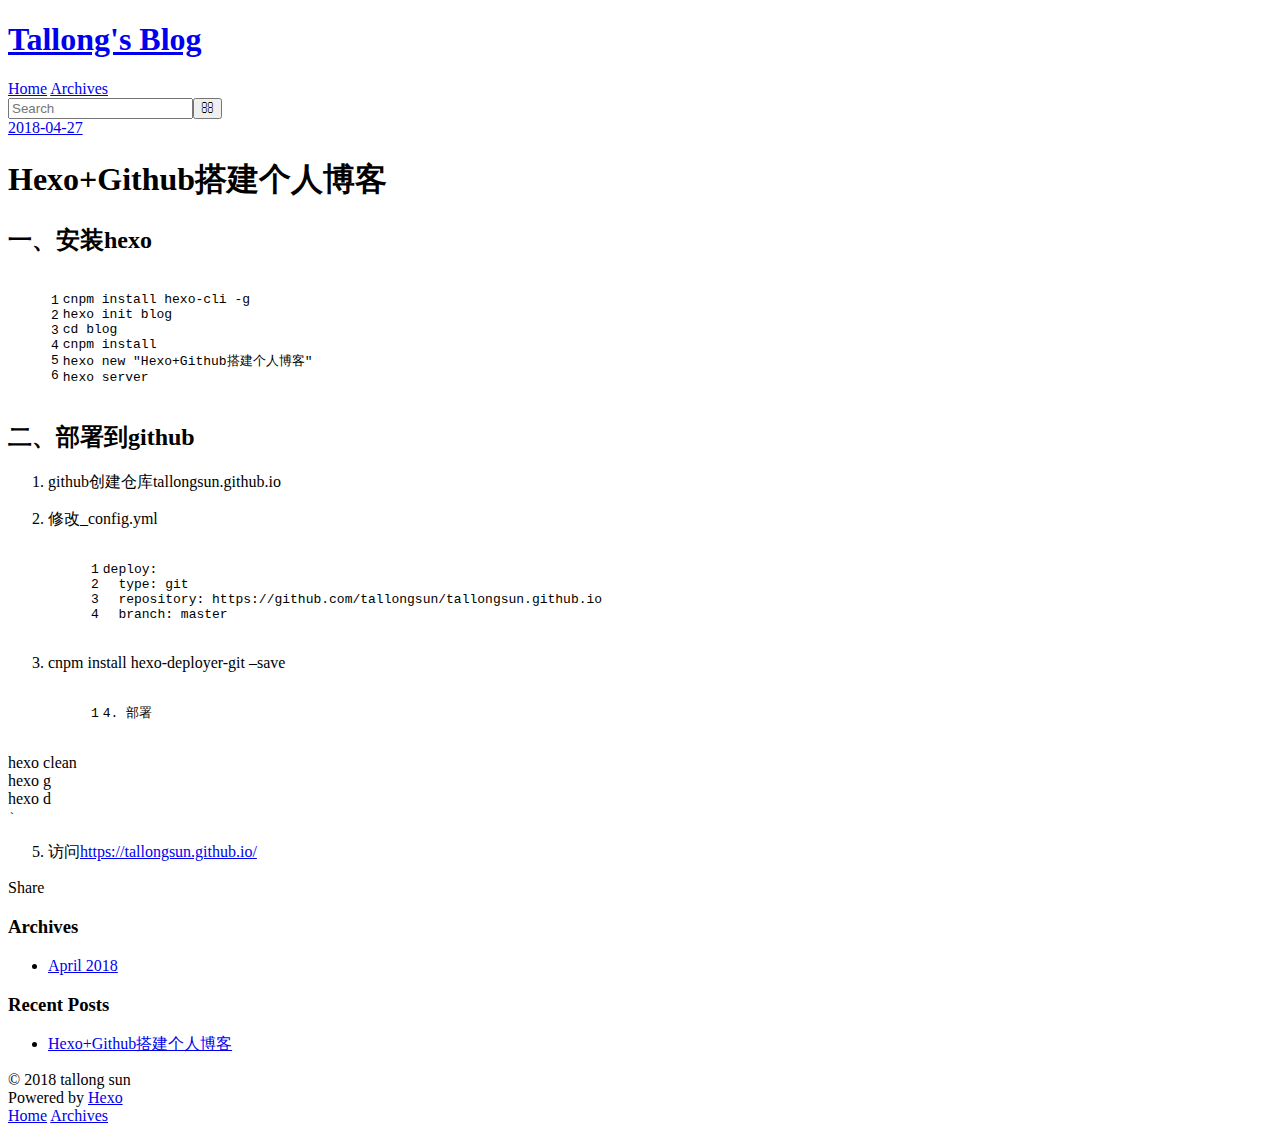
==== 2018/04/27/Hexo-Github搭建个人博客/index.html @ 5c95b951 "Site updated: 2018-04-27 11:20:13" ====
<!DOCTYPE html>
<html>
<head>
  <meta charset="utf-8">
  

  
  <title>Hexo+Github搭建个人博客 | Tallong&#39;s Blog</title>
  <meta name="viewport" content="width=device-width, initial-scale=1, maximum-scale=1">
  <meta name="description" content="一、安装hexo123456cnpm install hexo-cli -ghexo init blogcd blogcnpm installhexo new &amp;quot;Hexo+Github搭建个人博客&amp;quot;hexo server 二、部署到github github创建仓库tallongsun.github.io 修改_config.yml 1234deploy:  type: git">
<meta property="og:type" content="article">
<meta property="og:title" content="Hexo+Github搭建个人博客">
<meta property="og:url" content="http://tallong.cc/2018/04/27/Hexo-Github搭建个人博客/index.html">
<meta property="og:site_name" content="Tallong&#39;s Blog">
<meta property="og:description" content="一、安装hexo123456cnpm install hexo-cli -ghexo init blogcd blogcnpm installhexo new &amp;quot;Hexo+Github搭建个人博客&amp;quot;hexo server 二、部署到github github创建仓库tallongsun.github.io 修改_config.yml 1234deploy:  type: git">
<meta property="og:locale" content="zh-Hans">
<meta property="og:updated_time" content="2018-04-27T03:19:51.541Z">
<meta name="twitter:card" content="summary">
<meta name="twitter:title" content="Hexo+Github搭建个人博客">
<meta name="twitter:description" content="一、安装hexo123456cnpm install hexo-cli -ghexo init blogcd blogcnpm installhexo new &amp;quot;Hexo+Github搭建个人博客&amp;quot;hexo server 二、部署到github github创建仓库tallongsun.github.io 修改_config.yml 1234deploy:  type: git">
  
    <link rel="alternate" href="/atom.xml" title="Tallong&#39;s Blog" type="application/atom+xml">
  
  
    <link rel="icon" href="/favicon.png">
  
  
    <link href="//fonts.googleapis.com/css?family=Source+Code+Pro" rel="stylesheet" type="text/css">
  
  <link rel="stylesheet" href="/css/style.css">
</head>

<body>
  <div id="container">
    <div id="wrap">
      <header id="header">
  <div id="banner"></div>
  <div id="header-outer" class="outer">
    <div id="header-title" class="inner">
      <h1 id="logo-wrap">
        <a href="/" id="logo">Tallong&#39;s Blog</a>
      </h1>
      
    </div>
    <div id="header-inner" class="inner">
      <nav id="main-nav">
        <a id="main-nav-toggle" class="nav-icon"></a>
        
          <a class="main-nav-link" href="/">Home</a>
        
          <a class="main-nav-link" href="/archives">Archives</a>
        
      </nav>
      <nav id="sub-nav">
        
          <a id="nav-rss-link" class="nav-icon" href="/atom.xml" title="RSS Feed"></a>
        
        <a id="nav-search-btn" class="nav-icon" title="Search"></a>
      </nav>
      <div id="search-form-wrap">
        <form action="//google.com/search" method="get" accept-charset="UTF-8" class="search-form"><input type="search" name="q" class="search-form-input" placeholder="Search"><button type="submit" class="search-form-submit">&#xF002;</button><input type="hidden" name="sitesearch" value="http://tallong.cc"></form>
      </div>
    </div>
  </div>
</header>
      <div class="outer">
        <section id="main"><article id="post-Hexo-Github搭建个人博客" class="article article-type-post" itemscope itemprop="blogPost">
  <div class="article-meta">
    <a href="/2018/04/27/Hexo-Github搭建个人博客/" class="article-date">
  <time datetime="2018-04-27T02:21:04.000Z" itemprop="datePublished">2018-04-27</time>
</a>
    
  </div>
  <div class="article-inner">
    
    
      <header class="article-header">
        
  
    <h1 class="article-title" itemprop="name">
      Hexo+Github搭建个人博客
    </h1>
  

      </header>
    
    <div class="article-entry" itemprop="articleBody">
      
        <h2 id="一、安装hexo"><a href="#一、安装hexo" class="headerlink" title="一、安装hexo"></a>一、安装hexo</h2><figure class="highlight plain"><table><tr><td class="gutter"><pre><span class="line">1</span><br><span class="line">2</span><br><span class="line">3</span><br><span class="line">4</span><br><span class="line">5</span><br><span class="line">6</span><br></pre></td><td class="code"><pre><span class="line">cnpm install hexo-cli -g</span><br><span class="line">hexo init blog</span><br><span class="line">cd blog</span><br><span class="line">cnpm install</span><br><span class="line">hexo new &quot;Hexo+Github搭建个人博客&quot;</span><br><span class="line">hexo server</span><br></pre></td></tr></table></figure>
<h2 id="二、部署到github"><a href="#二、部署到github" class="headerlink" title="二、部署到github"></a>二、部署到github</h2><ol>
<li>github创建仓库tallongsun.github.io</li>
<li><p>修改_config.yml</p>
<figure class="highlight plain"><table><tr><td class="gutter"><pre><span class="line">1</span><br><span class="line">2</span><br><span class="line">3</span><br><span class="line">4</span><br></pre></td><td class="code"><pre><span class="line">deploy:</span><br><span class="line">  type: git</span><br><span class="line">  repository: https://github.com/tallongsun/tallongsun.github.io</span><br><span class="line">  branch: master</span><br></pre></td></tr></table></figure>
</li>
<li><p>cnpm install hexo-deployer-git –save</p>
<figure class="highlight plain"><table><tr><td class="gutter"><pre><span class="line">1</span><br></pre></td><td class="code"><pre><span class="line">4. 部署</span><br></pre></td></tr></table></figure>
</li>
</ol>
<p>hexo clean<br>hexo g<br>hexo d<br><code>`</code></p>
<ol start="5">
<li>访问<a href="https://tallongsun.github.io/" target="_blank" rel="noopener">https://tallongsun.github.io/</a></li>
</ol>

      
    </div>
    <footer class="article-footer">
      <a data-url="http://tallong.cc/2018/04/27/Hexo-Github搭建个人博客/" data-id="cjghe2vr70000oazqyzh611u7" class="article-share-link">Share</a>
      
      
    </footer>
  </div>
  
    
  
</article>

</section>
        
          <aside id="sidebar">
  
    

  
    

  
    
  
    
  <div class="widget-wrap">
    <h3 class="widget-title">Archives</h3>
    <div class="widget">
      <ul class="archive-list"><li class="archive-list-item"><a class="archive-list-link" href="/archives/2018/04/">April 2018</a></li></ul>
    </div>
  </div>


  
    
  <div class="widget-wrap">
    <h3 class="widget-title">Recent Posts</h3>
    <div class="widget">
      <ul>
        
          <li>
            <a href="/2018/04/27/Hexo-Github搭建个人博客/">Hexo+Github搭建个人博客</a>
          </li>
        
      </ul>
    </div>
  </div>

  
</aside>
        
      </div>
      <footer id="footer">
  
  <div class="outer">
    <div id="footer-info" class="inner">
      &copy; 2018 tallong sun<br>
      Powered by <a href="http://hexo.io/" target="_blank">Hexo</a>
    </div>
  </div>
</footer>
    </div>
    <nav id="mobile-nav">
  
    <a href="/" class="mobile-nav-link">Home</a>
  
    <a href="/archives" class="mobile-nav-link">Archives</a>
  
</nav>
    

<script src="//ajax.googleapis.com/ajax/libs/jquery/2.0.3/jquery.min.js"></script>


  <link rel="stylesheet" href="/fancybox/jquery.fancybox.css">
  <script src="/fancybox/jquery.fancybox.pack.js"></script>


<script src="/js/script.js"></script>



  </div>
</body>
</html>
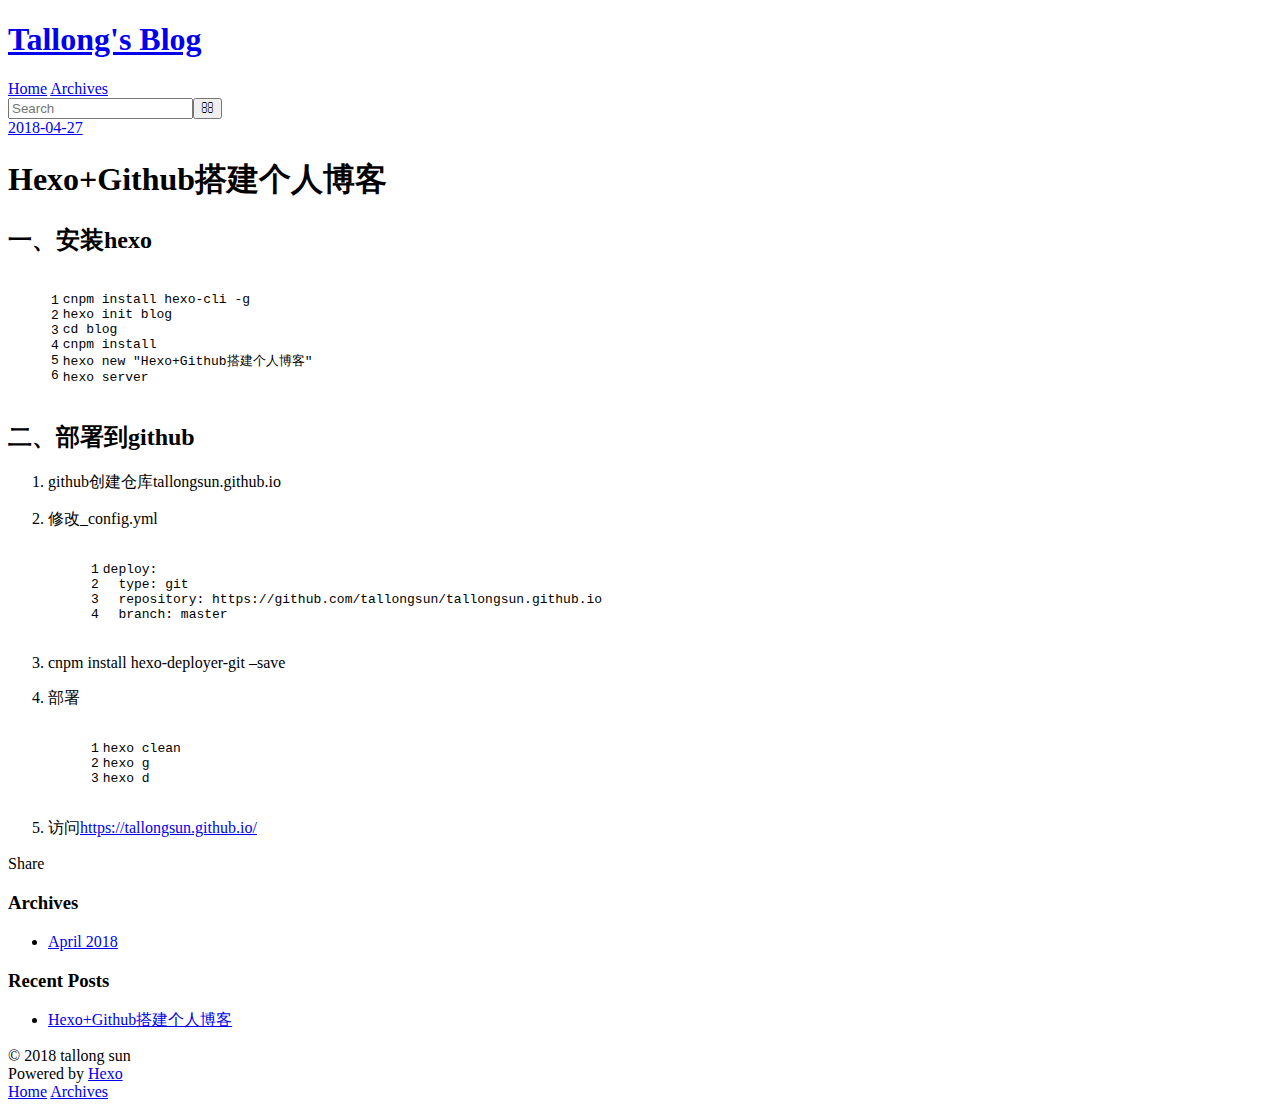
==== commit a7ab4938: "Site updated: 2018-04-27 11:22:22" ====
--- a/2018/04/27/Hexo-Github搭建个人博客/index.html
+++ b/2018/04/27/Hexo-Github搭建个人博客/index.html
@@ -14,7 +14,7 @@
 <meta property="og:site_name" content="Tallong&#39;s Blog">
 <meta property="og:description" content="一、安装hexo123456cnpm install hexo-cli -ghexo init blogcd blogcnpm installhexo new &amp;quot;Hexo+Github搭建个人博客&amp;quot;hexo server 二、部署到github github创建仓库tallongsun.github.io 修改_config.yml 1234deploy:  type: git">
 <meta property="og:locale" content="zh-Hans">
-<meta property="og:updated_time" content="2018-04-27T03:19:51.541Z">
+<meta property="og:updated_time" content="2018-04-27T03:22:08.685Z">
 <meta name="twitter:card" content="summary">
 <meta name="twitter:title" content="Hexo+Github搭建个人博客">
 <meta name="twitter:description" content="一、安装hexo123456cnpm install hexo-cli -ghexo init blogcd blogcnpm installhexo new &amp;quot;Hexo+Github搭建个人博客&amp;quot;hexo server 二、部署到github github创建仓库tallongsun.github.io 修改_config.yml 1234deploy:  type: git">
@@ -93,18 +93,18 @@
 <figure class="highlight plain"><table><tr><td class="gutter"><pre><span class="line">1</span><br><span class="line">2</span><br><span class="line">3</span><br><span class="line">4</span><br></pre></td><td class="code"><pre><span class="line">deploy:</span><br><span class="line">  type: git</span><br><span class="line">  repository: https://github.com/tallongsun/tallongsun.github.io</span><br><span class="line">  branch: master</span><br></pre></td></tr></table></figure>
 </li>
 <li><p>cnpm install hexo-deployer-git –save</p>
-<figure class="highlight plain"><table><tr><td class="gutter"><pre><span class="line">1</span><br></pre></td><td class="code"><pre><span class="line">4. 部署</span><br></pre></td></tr></table></figure>
 </li>
-</ol>
-<p>hexo clean<br>hexo g<br>hexo d<br><code>`</code></p>
-<ol start="5">
-<li>访问<a href="https://tallongsun.github.io/" target="_blank" rel="noopener">https://tallongsun.github.io/</a></li>
+<li><p>部署</p>
+<figure class="highlight plain"><table><tr><td class="gutter"><pre><span class="line">1</span><br><span class="line">2</span><br><span class="line">3</span><br></pre></td><td class="code"><pre><span class="line">hexo clean</span><br><span class="line">hexo g</span><br><span class="line">hexo d</span><br></pre></td></tr></table></figure>
+</li>
+<li><p>访问<a href="https://tallongsun.github.io/" target="_blank" rel="noopener">https://tallongsun.github.io/</a></p>
+</li>
 </ol>
 
       
     </div>
     <footer class="article-footer">
-      <a data-url="http://tallong.cc/2018/04/27/Hexo-Github搭建个人博客/" data-id="cjghe2vr70000oazqyzh611u7" class="article-share-link">Share</a>
+      <a data-url="http://tallong.cc/2018/04/27/Hexo-Github搭建个人博客/" data-id="cjghe5o8m0000p4zqw1l6sv6k" class="article-share-link">Share</a>
       
       
     </footer>
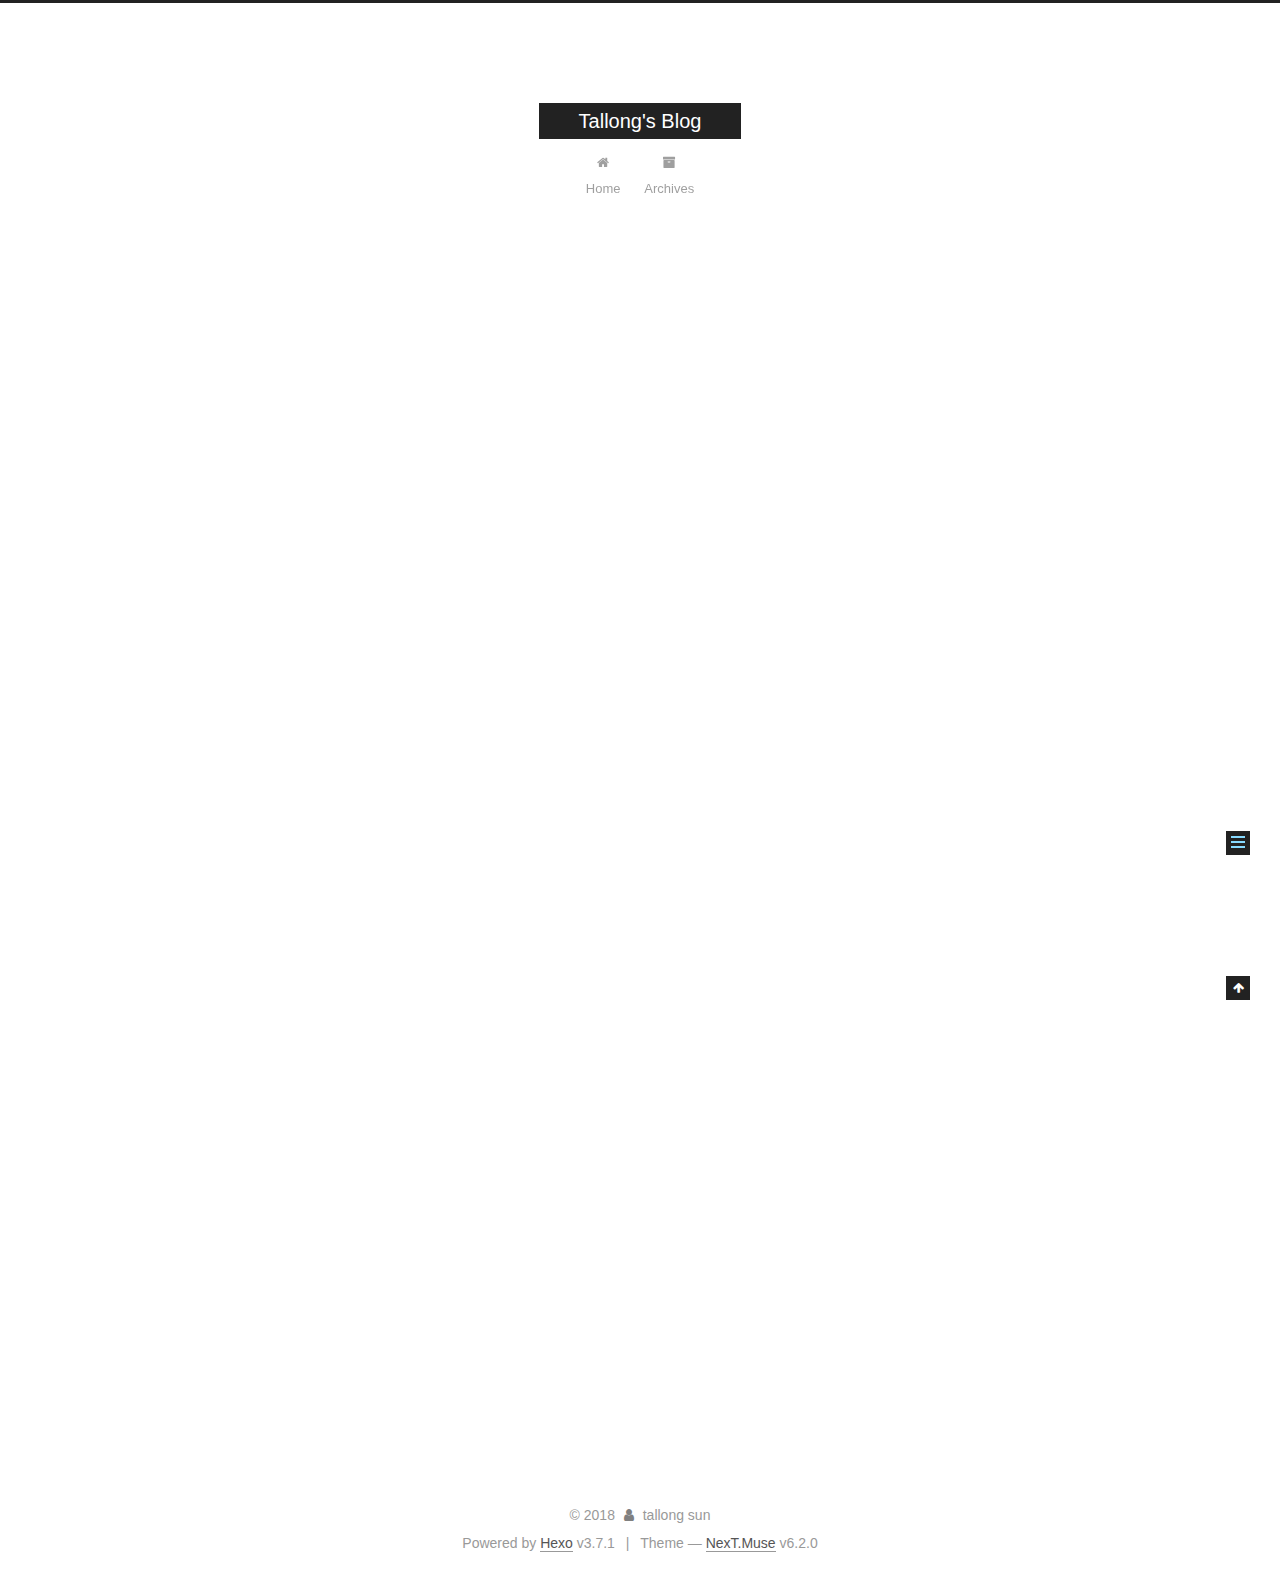
==== commit 6ba3b496: "Site updated: 2018-04-27 15:04:10" ====
--- a/2018/04/27/Hexo-Github搭建个人博客/index.html
+++ b/2018/04/27/Hexo-Github搭建个人博客/index.html
@@ -1,12 +1,107 @@
 <!DOCTYPE html>
-<html>
+
+
+
+
+
+
+  
+
+
+<html class="theme-next muse use-motion" lang="zh-Hans">
 <head>
-  <meta charset="utf-8">
-  
-
-  
-  <title>Hexo+Github搭建个人博客 | Tallong&#39;s Blog</title>
-  <meta name="viewport" content="width=device-width, initial-scale=1, maximum-scale=1">
+  <meta charset="UTF-8"/>
+<meta http-equiv="X-UA-Compatible" content="IE=edge" />
+<meta name="viewport" content="width=device-width, initial-scale=1, maximum-scale=2"/>
+<meta name="theme-color" content="#222">
+
+
+
+
+
+
+
+
+
+
+
+
+<meta http-equiv="Cache-Control" content="no-transform" />
+<meta http-equiv="Cache-Control" content="no-siteapp" />
+
+
+
+
+
+
+
+
+
+
+
+
+
+
+
+
+
+
+
+
+
+
+<link href="/lib/font-awesome/css/font-awesome.min.css?v=4.6.2" rel="stylesheet" type="text/css" />
+
+<link href="/css/main.css?v=6.2.0" rel="stylesheet" type="text/css" />
+
+
+  <link rel="apple-touch-icon" sizes="180x180" href="/images/apple-touch-icon-next.png?v=6.2.0">
+
+
+  <link rel="icon" type="image/png" sizes="32x32" href="/images/favicon-32x32-next.png?v=6.2.0">
+
+
+  <link rel="icon" type="image/png" sizes="16x16" href="/images/favicon-16x16-next.png?v=6.2.0">
+
+
+  <link rel="mask-icon" href="/images/logo.svg?v=6.2.0" color="#222">
+
+
+
+
+
+
+
+
+
+<script type="text/javascript" id="hexo.configurations">
+  var NexT = window.NexT || {};
+  var CONFIG = {
+    root: '/',
+    scheme: 'Muse',
+    version: '6.2.0',
+    sidebar: {"position":"left","display":"post","offset":12,"b2t":false,"scrollpercent":false,"onmobile":false},
+    fancybox: false,
+    fastclick: false,
+    lazyload: false,
+    tabs: true,
+    motion: {"enable":true,"async":false,"transition":{"post_block":"fadeIn","post_header":"slideDownIn","post_body":"slideDownIn","coll_header":"slideLeftIn","sidebar":"slideUpIn"}},
+    algolia: {
+      applicationID: '',
+      apiKey: '',
+      indexName: '',
+      hits: {"per_page":10},
+      labels: {"input_placeholder":"Search for Posts","hits_empty":"We didn't find any results for the search: ${query}","hits_stats":"${hits} results found in ${time} ms"}
+    }
+  };
+</script>
+
+
+  
+
+
+
+
   <meta name="description" content="一、安装hexo123456cnpm install hexo-cli -ghexo init blogcd blogcnpm installhexo new &amp;quot;Hexo+Github搭建个人博客&amp;quot;hexo server 二、部署到github github创建仓库tallongsun.github.io 修改_config.yml 1234deploy:  type: git">
 <meta property="og:type" content="article">
 <meta property="og:title" content="Hexo+Github搭建个人博客">
@@ -14,77 +109,253 @@
 <meta property="og:site_name" content="Tallong&#39;s Blog">
 <meta property="og:description" content="一、安装hexo123456cnpm install hexo-cli -ghexo init blogcd blogcnpm installhexo new &amp;quot;Hexo+Github搭建个人博客&amp;quot;hexo server 二、部署到github github创建仓库tallongsun.github.io 修改_config.yml 1234deploy:  type: git">
 <meta property="og:locale" content="zh-Hans">
-<meta property="og:updated_time" content="2018-04-27T03:22:08.685Z">
+<meta property="og:updated_time" content="2018-04-27T07:00:58.134Z">
 <meta name="twitter:card" content="summary">
 <meta name="twitter:title" content="Hexo+Github搭建个人博客">
 <meta name="twitter:description" content="一、安装hexo123456cnpm install hexo-cli -ghexo init blogcd blogcnpm installhexo new &amp;quot;Hexo+Github搭建个人博客&amp;quot;hexo server 二、部署到github github创建仓库tallongsun.github.io 修改_config.yml 1234deploy:  type: git">
-  
-    <link rel="alternate" href="/atom.xml" title="Tallong&#39;s Blog" type="application/atom+xml">
-  
-  
-    <link rel="icon" href="/favicon.png">
-  
-  
-    <link href="//fonts.googleapis.com/css?family=Source+Code+Pro" rel="stylesheet" type="text/css">
-  
-  <link rel="stylesheet" href="/css/style.css">
+
+
+
+
+
+
+  <link rel="canonical" href="http://tallong.cc/2018/04/27/Hexo-Github搭建个人博客/"/>
+
+
+
+<script type="text/javascript" id="page.configurations">
+  CONFIG.page = {
+    sidebar: "",
+  };
+</script>
+
+  <title>Hexo+Github搭建个人博客 | Tallong's Blog</title>
+  
+
+
+
+
+
+
+
+
+
+  <noscript>
+  <style type="text/css">
+    .use-motion .motion-element,
+    .use-motion .brand,
+    .use-motion .menu-item,
+    .sidebar-inner,
+    .use-motion .post-block,
+    .use-motion .pagination,
+    .use-motion .comments,
+    .use-motion .post-header,
+    .use-motion .post-body,
+    .use-motion .collection-title { opacity: initial; }
+
+    .use-motion .logo,
+    .use-motion .site-title,
+    .use-motion .site-subtitle {
+      opacity: initial;
+      top: initial;
+    }
+
+    .use-motion {
+      .logo-line-before i { left: initial; }
+      .logo-line-after i { right: initial; }
+    }
+  </style>
+</noscript>
+
 </head>
 
-<body>
-  <div id="container">
-    <div id="wrap">
-      <header id="header">
-  <div id="banner"></div>
-  <div id="header-outer" class="outer">
-    <div id="header-title" class="inner">
-      <h1 id="logo-wrap">
-        <a href="/" id="logo">Tallong&#39;s Blog</a>
-      </h1>
-      
+<body itemscope itemtype="http://schema.org/WebPage" lang="zh-Hans">
+
+  
+  
+    
+  
+
+  <div class="container sidebar-position-left page-post-detail">
+    <div class="headband"></div>
+
+    <header id="header" class="header" itemscope itemtype="http://schema.org/WPHeader">
+      <div class="header-inner"><div class="site-brand-wrapper">
+  <div class="site-meta ">
+    
+
+    <div class="custom-logo-site-title">
+      <a href="/" class="brand" rel="start">
+        <span class="logo-line-before"><i></i></span>
+        <span class="site-title">Tallong's Blog</span>
+        <span class="logo-line-after"><i></i></span>
+      </a>
     </div>
-    <div id="header-inner" class="inner">
-      <nav id="main-nav">
-        <a id="main-nav-toggle" class="nav-icon"></a>
-        
-          <a class="main-nav-link" href="/">Home</a>
-        
-          <a class="main-nav-link" href="/archives">Archives</a>
-        
-      </nav>
-      <nav id="sub-nav">
-        
-          <a id="nav-rss-link" class="nav-icon" href="/atom.xml" title="RSS Feed"></a>
-        
-        <a id="nav-search-btn" class="nav-icon" title="Search"></a>
-      </nav>
-      <div id="search-form-wrap">
-        <form action="//google.com/search" method="get" accept-charset="UTF-8" class="search-form"><input type="search" name="q" class="search-form-input" placeholder="Search"><button type="submit" class="search-form-submit">&#xF002;</button><input type="hidden" name="sitesearch" value="http://tallong.cc"></form>
-      </div>
-    </div>
+      
+        <p class="site-subtitle"></p>
+      
   </div>
-</header>
-      <div class="outer">
-        <section id="main"><article id="post-Hexo-Github搭建个人博客" class="article article-type-post" itemscope itemprop="blogPost">
-  <div class="article-meta">
-    <a href="/2018/04/27/Hexo-Github搭建个人博客/" class="article-date">
-  <time datetime="2018-04-27T02:21:04.000Z" itemprop="datePublished">2018-04-27</time>
-</a>
-    
+
+  <div class="site-nav-toggle">
+    <button aria-label="Toggle navigation bar">
+      <span class="btn-bar"></span>
+      <span class="btn-bar"></span>
+      <span class="btn-bar"></span>
+    </button>
   </div>
-  <div class="article-inner">
-    
-    
-      <header class="article-header">
-        
-  
-    <h1 class="article-title" itemprop="name">
-      Hexo+Github搭建个人博客
-    </h1>
-  
-
+</div>
+
+
+
+
+<nav class="site-nav">
+  
+    <ul id="menu" class="menu">
+      
+        
+        
+        
+          
+          <li class="menu-item menu-item-home">
+    <a href="/" rel="section">
+      <i class="menu-item-icon fa fa-fw fa-home"></i> <br />Home</a>
+  </li>
+        
+        
+        
+          
+          <li class="menu-item menu-item-archives">
+    <a href="/archives/" rel="section">
+      <i class="menu-item-icon fa fa-fw fa-archive"></i> <br />Archives</a>
+  </li>
+
+      
+      
+    </ul>
+  
+
+  
+    
+
+  
+
+  
+</nav>
+
+
+
+  
+
+
+
+</div>
+    </header>
+
+    
+
+
+    <main id="main" class="main">
+      <div class="main-inner">
+        <div class="content-wrap">
+          
+          <div id="content" class="content">
+            
+
+  <div id="posts" class="posts-expand">
+    
+
+  
+
+  
+  
+  
+
+  
+
+  <article class="post post-type-normal" itemscope itemtype="http://schema.org/Article">
+  
+  
+  
+  <div class="post-block">
+    <link itemprop="mainEntityOfPage" href="http://tallong.cc/2018/04/27/Hexo-Github搭建个人博客/">
+
+    <span hidden itemprop="author" itemscope itemtype="http://schema.org/Person">
+      <meta itemprop="name" content="tallong sun">
+      <meta itemprop="description" content="">
+      <meta itemprop="image" content="/images/avatar.gif">
+    </span>
+
+    <span hidden itemprop="publisher" itemscope itemtype="http://schema.org/Organization">
+      <meta itemprop="name" content="Tallong's Blog">
+    </span>
+
+    
+      <header class="post-header">
+
+        
+        
+          <h1 class="post-title" itemprop="name headline">Hexo+Github搭建个人博客
+              
+            
+          </h1>
+        
+
+        <div class="post-meta">
+          <span class="post-time">
+
+            
+            
+            
+
+            
+              <span class="post-meta-item-icon">
+                <i class="fa fa-calendar-o"></i>
+              </span>
+              
+                <span class="post-meta-item-text">Posted on</span>
+              
+
+              
+                
+              
+
+              <time title="Created: 2018-04-27 10:21:04 / Modified: 15:00:58" itemprop="dateCreated datePublished" datetime="2018-04-27T10:21:04+08:00">2018-04-27</time>
+            
+
+            
+              
+
+              
+            
+          </span>
+
+          
+
+          
+            
+          
+
+          
+          
+
+          
+
+          
+
+          
+
+        </div>
       </header>
     
-    <div class="article-entry" itemprop="articleBody">
+
+    
+    
+    
+    <div class="post-body" itemprop="articleBody">
+
+      
+      
+
       
         <h2 id="一、安装hexo"><a href="#一、安装hexo" class="headerlink" title="一、安装hexo"></a>一、安装hexo</h2><figure class="highlight plain"><table><tr><td class="gutter"><pre><span class="line">1</span><br><span class="line">2</span><br><span class="line">3</span><br><span class="line">4</span><br><span class="line">5</span><br><span class="line">6</span><br></pre></td><td class="code"><pre><span class="line">cnpm install hexo-cli -g</span><br><span class="line">hexo init blog</span><br><span class="line">cd blog</span><br><span class="line">cnpm install</span><br><span class="line">hexo new &quot;Hexo+Github搭建个人博客&quot;</span><br><span class="line">hexo server</span><br></pre></td></tr></table></figure>
 <h2 id="二、部署到github"><a href="#二、部署到github" class="headerlink" title="二、部署到github"></a>二、部署到github</h2><ol>
@@ -100,90 +371,342 @@
 <li><p>访问<a href="https://tallongsun.github.io/" target="_blank" rel="noopener">https://tallongsun.github.io/</a></p>
 </li>
 </ol>
+<h2 id="三、使用next主题"><a href="#三、使用next主题" class="headerlink" title="三、使用next主题"></a>三、使用next主题</h2><ol>
+<li>git clone <a href="https://github.com/theme-next/hexo-theme-next" target="_blank" rel="noopener">https://github.com/theme-next/hexo-theme-next</a> themes/next</li>
+<li>修改_config.yml<figure class="highlight plain"><table><tr><td class="gutter"><pre><span class="line">1</span><br></pre></td><td class="code"><pre><span class="line">theme: next</span><br></pre></td></tr></table></figure>
+</li>
+</ol>
 
       
     </div>
-    <footer class="article-footer">
-      <a data-url="http://tallong.cc/2018/04/27/Hexo-Github搭建个人博客/" data-id="cjghe5o8m0000p4zqw1l6sv6k" class="article-share-link">Share</a>
+
+    
+
+    
+    
+    
+
+    
+
+    
+
+    
+
+    <footer class="post-footer">
+      
+
+      
+      
+      
+
+      
+
       
       
     </footer>
   </div>
   
-    
-  
-</article>
-
-</section>
-        
-          <aside id="sidebar">
-  
-    
-
-  
-    
-
-  
-    
-  
-    
-  <div class="widget-wrap">
-    <h3 class="widget-title">Archives</h3>
-    <div class="widget">
-      <ul class="archive-list"><li class="archive-list-item"><a class="archive-list-link" href="/archives/2018/04/">April 2018</a></li></ul>
+  
+  
+  </article>
+
+
+
+    <div class="post-spread">
+      
     </div>
   </div>
 
 
-  
-    
-  <div class="widget-wrap">
-    <h3 class="widget-title">Recent Posts</h3>
-    <div class="widget">
-      <ul>
-        
-          <li>
-            <a href="/2018/04/27/Hexo-Github搭建个人博客/">Hexo+Github搭建个人博客</a>
-          </li>
-        
-      </ul>
+          </div>
+          
+
+  
+
+
+
+        </div>
+        
+          
+  
+  <div class="sidebar-toggle">
+    <div class="sidebar-toggle-line-wrap">
+      <span class="sidebar-toggle-line sidebar-toggle-line-first"></span>
+      <span class="sidebar-toggle-line sidebar-toggle-line-middle"></span>
+      <span class="sidebar-toggle-line sidebar-toggle-line-last"></span>
     </div>
   </div>
 
-  
-</aside>
+  <aside id="sidebar" class="sidebar">
+    
+    <div class="sidebar-inner">
+
+      
+
+      
+        <ul class="sidebar-nav motion-element">
+          <li class="sidebar-nav-toc sidebar-nav-active" data-target="post-toc-wrap">
+            Table of Contents
+          </li>
+          <li class="sidebar-nav-overview" data-target="site-overview-wrap">
+            Overview
+          </li>
+        </ul>
+      
+
+      <section class="site-overview-wrap sidebar-panel">
+        <div class="site-overview">
+          <div class="site-author motion-element" itemprop="author" itemscope itemtype="http://schema.org/Person">
+            
+              <p class="site-author-name" itemprop="name">tallong sun</p>
+              <p class="site-description motion-element" itemprop="description"></p>
+          </div>
+
+          
+            <nav class="site-state motion-element">
+              
+                <div class="site-state-item site-state-posts">
+                
+                  <a href="/archives/">
+                
+                    <span class="site-state-item-count">1</span>
+                    <span class="site-state-item-name">posts</span>
+                  </a>
+                </div>
+              
+
+              
+
+              
+            </nav>
+          
+
+          
+
+          
+
+          
+          
+
+          
+          
+
+          
+            
+          
+          
+
+        </div>
+      </section>
+
+      
+      <!--noindex-->
+        <section class="post-toc-wrap motion-element sidebar-panel sidebar-panel-active">
+          <div class="post-toc">
+
+            
+              
+            
+
+            
+              <div class="post-toc-content"><ol class="nav"><li class="nav-item nav-level-2"><a class="nav-link" href="#一、安装hexo"><span class="nav-number">1.</span> <span class="nav-text">一、安装hexo</span></a></li><li class="nav-item nav-level-2"><a class="nav-link" href="#二、部署到github"><span class="nav-number">2.</span> <span class="nav-text">二、部署到github</span></a></li><li class="nav-item nav-level-2"><a class="nav-link" href="#三、使用next主题"><span class="nav-number">3.</span> <span class="nav-text">三、使用next主题</span></a></li></ol></div>
+            
+
+          </div>
+        </section>
+      <!--/noindex-->
+      
+
+      
+
+    </div>
+  </aside>
+
+
         
       </div>
-      <footer id="footer">
-  
-  <div class="outer">
-    <div id="footer-info" class="inner">
-      &copy; 2018 tallong sun<br>
-      Powered by <a href="http://hexo.io/" target="_blank">Hexo</a>
-    </div>
+    </main>
+
+    <footer id="footer" class="footer">
+      <div class="footer-inner">
+        <div class="copyright">&copy; <span itemprop="copyrightYear">2018</span>
+  <span class="with-love" id="animate">
+    <i class="fa fa-user"></i>
+  </span>
+  <span class="author" itemprop="copyrightHolder">tallong sun</span>
+
+  
+
+  
+</div>
+
+
+
+
+  <div class="powered-by">Powered by <a class="theme-link" target="_blank" href="https://hexo.io">Hexo</a> v3.7.1</div>
+
+
+
+  <span class="post-meta-divider">|</span>
+
+
+
+  <div class="theme-info">Theme &mdash; <a class="theme-link" target="_blank" href="https://github.com/theme-next/hexo-theme-next">NexT.Muse</a> v6.2.0</div>
+
+
+
+
+        
+
+
+
+
+
+
+
+
+        
+      </div>
+    </footer>
+
+    
+      <div class="back-to-top">
+        <i class="fa fa-arrow-up"></i>
+        
+      </div>
+    
+
+    
+
   </div>
-</footer>
-    </div>
-    <nav id="mobile-nav">
-  
-    <a href="/" class="mobile-nav-link">Home</a>
-  
-    <a href="/archives" class="mobile-nav-link">Archives</a>
-  
-</nav>
-    
-
-<script src="//ajax.googleapis.com/ajax/libs/jquery/2.0.3/jquery.min.js"></script>
-
-
-  <link rel="stylesheet" href="/fancybox/jquery.fancybox.css">
-  <script src="/fancybox/jquery.fancybox.pack.js"></script>
-
-
-<script src="/js/script.js"></script>
-
-
-
-  </div>
+
+  
+
+<script type="text/javascript">
+  if (Object.prototype.toString.call(window.Promise) !== '[object Function]') {
+    window.Promise = null;
+  }
+</script>
+
+
+
+
+
+
+
+
+
+
+
+
+
+
+
+
+
+
+
+
+
+
+
+
+
+
+  
+  
+    <script type="text/javascript" src="/lib/jquery/index.js?v=2.1.3"></script>
+  
+
+  
+  
+    <script type="text/javascript" src="/lib/velocity/velocity.min.js?v=1.2.1"></script>
+  
+
+  
+  
+    <script type="text/javascript" src="/lib/velocity/velocity.ui.min.js?v=1.2.1"></script>
+  
+
+
+  
+
+
+  <script type="text/javascript" src="/js/src/utils.js?v=6.2.0"></script>
+
+  <script type="text/javascript" src="/js/src/motion.js?v=6.2.0"></script>
+
+
+
+  
+  
+
+  
+  <script type="text/javascript" src="/js/src/scrollspy.js?v=6.2.0"></script>
+<script type="text/javascript" src="/js/src/post-details.js?v=6.2.0"></script>
+
+
+
+  
+
+
+  <script type="text/javascript" src="/js/src/bootstrap.js?v=6.2.0"></script>
+
+
+
+  
+
+
+
+	
+
+
+
+
+
+  
+
+
+
+
+
+  
+
+
+
+
+
+
+
+
+
+
+  
+
+
+
+
+
+  
+
+  
+
+  
+
+  
+
+  
+  
+
+  
+
+  
+
+  
+
+  
+
+  
+
 </body>
-</html>+</html>
--- a/css/main.css
+++ b/css/main.css
@@ -0,0 +1,2588 @@
+/* normalize.css v3.0.2 | MIT License | git.io/normalize */
+html {
+  font-family: sans-serif; /* 1 */
+  -ms-text-size-adjust: 100%; /* 2 */
+  -webkit-text-size-adjust: 100%; /* 2 */
+}
+body {
+  margin: 0;
+}
+article,
+aside,
+details,
+figcaption,
+figure,
+footer,
+header,
+hgroup,
+main,
+menu,
+nav,
+section,
+summary {
+  display: block;
+}
+audio,
+canvas,
+progress,
+video {
+  display: inline-block; /* 1 */
+  vertical-align: baseline; /* 2 */
+}
+audio:not([controls]) {
+  display: none;
+  height: 0;
+}
+[hidden],
+template {
+  display: none;
+}
+a {
+  background-color: transparent;
+}
+a:active,
+a:hover {
+  outline: 0;
+}
+abbr[title] {
+  border-bottom: 1px dotted;
+}
+b,
+strong {
+  font-weight: bold;
+}
+dfn {
+  font-style: italic;
+}
+h1 {
+  font-size: 2em;
+  margin: 0.67em 0;
+}
+mark {
+  background: #ff0;
+  color: #000;
+}
+small {
+  font-size: 80%;
+}
+sub,
+sup {
+  font-size: 75%;
+  line-height: 0;
+  position: relative;
+  vertical-align: baseline;
+}
+sup {
+  top: -0.5em;
+}
+sub {
+  bottom: -0.25em;
+}
+img {
+  border: 0;
+}
+svg:not(:root) {
+  overflow: hidden;
+}
+figure {
+  margin: 1em 40px;
+}
+hr {
+  -moz-box-sizing: content-box;
+  box-sizing: content-box;
+  height: 0;
+}
+pre {
+  overflow: auto;
+}
+code,
+kbd,
+pre,
+samp {
+  font-family: monospace, monospace;
+  font-size: 1em;
+}
+button,
+input,
+optgroup,
+select,
+textarea {
+  color: inherit; /* 1 */
+  font: inherit; /* 2 */
+  margin: 0; /* 3 */
+}
+button {
+  overflow: visible;
+}
+button,
+select {
+  text-transform: none;
+}
+button,
+html input[type="button"],
+input[type="reset"],
+input[type="submit"] {
+  -webkit-appearance: button; /* 2 */
+  cursor: pointer; /* 3 */
+}
+button[disabled],
+html input[disabled] {
+  cursor: default;
+}
+button::-moz-focus-inner,
+input::-moz-focus-inner {
+  border: 0;
+  padding: 0;
+}
+input {
+  line-height: normal;
+}
+input[type="checkbox"],
+input[type="radio"] {
+  box-sizing: border-box; /* 1 */
+  padding: 0; /* 2 */
+}
+input[type="number"]::-webkit-inner-spin-button,
+input[type="number"]::-webkit-outer-spin-button {
+  height: auto;
+}
+input[type="search"] {
+  -webkit-appearance: textfield; /* 1 */
+  -moz-box-sizing: content-box;
+  -webkit-box-sizing: content-box; /* 2 */
+  box-sizing: content-box;
+}
+input[type="search"]::-webkit-search-cancel-button,
+input[type="search"]::-webkit-search-decoration {
+  -webkit-appearance: none;
+}
+fieldset {
+  border: 1px solid #c0c0c0;
+  margin: 0 2px;
+  padding: 0.35em 0.625em 0.75em;
+}
+legend {
+  border: 0; /* 1 */
+  padding: 0; /* 2 */
+}
+textarea {
+  overflow: auto;
+}
+optgroup {
+  font-weight: bold;
+}
+table {
+  border-collapse: collapse;
+  border-spacing: 0;
+}
+td,
+th {
+  padding: 0;
+}
+::selection {
+  background: #262a30;
+  color: #fff;
+}
+body {
+  position: relative;
+  font-family: 'Lato', "PingFang SC", "Microsoft YaHei", sans-serif;
+  font-size: 14px;
+  line-height: 2;
+  color: #555;
+  background: #fff;
+}
+@media (max-width: 767px) {
+  body {
+    padding-right: 0 !important;
+  }
+}
+@media (min-width: 768px) and (max-width: 991px) {
+  body {
+    padding-right: 0 !important;
+  }
+}
+@media (min-width: 1600px) {
+  body {
+    font-size: 16px;
+  }
+}
+h1,
+h2,
+h3,
+h4,
+h5,
+h6 {
+  margin: 0;
+  padding: 0;
+  font-weight: bold;
+  line-height: 1.5;
+  font-family: 'Lato', "PingFang SC", "Microsoft YaHei", sans-serif;
+}
+h1,
+h2,
+h3,
+h4,
+h5,
+h6 {
+  margin: 20px 0 15px;
+}
+h1 {
+  font-size: 22px;
+}
+@media (max-width: 767px) {
+  h1 {
+    font-size: 18px;
+  }
+}
+h2 {
+  font-size: 20px;
+}
+@media (max-width: 767px) {
+  h2 {
+    font-size: 16px;
+  }
+}
+h3 {
+  font-size: 18px;
+}
+@media (max-width: 767px) {
+  h3 {
+    font-size: 14px;
+  }
+}
+h4 {
+  font-size: 16px;
+}
+@media (max-width: 767px) {
+  h4 {
+    font-size: 12px;
+  }
+}
+h5 {
+  font-size: 14px;
+}
+@media (max-width: 767px) {
+  h5 {
+    font-size: 10px;
+  }
+}
+h6 {
+  font-size: 12px;
+}
+@media (max-width: 767px) {
+  h6 {
+    font-size: 8px;
+  }
+}
+p {
+  margin: 0 0 20px 0;
+}
+a {
+  color: #555;
+  text-decoration: none;
+  outline: none;
+  border-bottom: 1px solid #999;
+  word-wrap: break-word;
+}
+a:hover {
+  color: #222;
+  border-bottom-color: #222;
+}
+blockquote {
+  margin: 0;
+  padding: 0;
+}
+img {
+  display: block;
+  margin: auto;
+  max-width: 100%;
+  height: auto;
+}
+hr {
+  margin: 40px 0;
+  height: 3px;
+  border: none;
+  background-color: #ddd;
+  background-image: repeating-linear-gradient(-45deg, #fff, #fff 4px, transparent 4px, transparent 8px);
+}
+blockquote {
+  padding: 0 15px;
+  color: #666;
+  border-left: 4px solid #ddd;
+}
+blockquote cite::before {
+  content: "-";
+  padding: 0 5px;
+}
+dt {
+  font-weight: 700;
+}
+dd {
+  margin: 0;
+  padding: 0;
+}
+kbd {
+  border: 1px solid #ccc;
+  border-radius: 0.2em;
+  box-shadow: 0.1em 0.1em 0.2em rgba(0,0,0,0.1);
+  background-color: #f9f9f9;
+  font-family: inherit;
+  background-image: -webkit-linear-gradient(top, #eee, #fff, #eee);
+  padding: 0.1em 0.3em;
+  white-space: nowrap;
+}
+.text-left {
+  text-align: left;
+}
+.text-center {
+  text-align: center;
+}
+.text-right {
+  text-align: right;
+}
+.text-justify {
+  text-align: justify;
+}
+.text-nowrap {
+  white-space: nowrap;
+}
+.text-lowercase {
+  text-transform: lowercase;
+}
+.text-uppercase {
+  text-transform: uppercase;
+}
+.text-capitalize {
+  text-transform: capitalize;
+}
+.center-block {
+  display: block;
+  margin-left: auto;
+  margin-right: auto;
+}
+.clearfix:before,
+.clearfix:after {
+  content: " ";
+  display: table;
+}
+.clearfix:after {
+  clear: both;
+}
+.pullquote {
+  width: 45%;
+}
+.pullquote.left {
+  float: left;
+  margin-left: 5px;
+  margin-right: 10px;
+}
+.pullquote.right {
+  float: right;
+  margin-left: 10px;
+  margin-right: 5px;
+}
+.affix.affix.affix {
+  position: fixed;
+}
+.translation {
+  margin-top: -20px;
+  font-size: 14px;
+  color: #999;
+}
+.scrollbar-measure {
+  width: 100px;
+  height: 100px;
+  overflow: scroll;
+  position: absolute;
+  top: -9999px;
+}
+.use-motion .motion-element {
+  opacity: 0;
+}
+table {
+  margin: 20px 0;
+  width: 100%;
+  border-collapse: collapse;
+  border-spacing: 0;
+  border: 1px solid #ddd;
+  font-size: 14px;
+  word-wrap: break-all;
+}
+table>tbody>tr:nth-of-type(odd) {
+  background-color: #f9f9f9;
+}
+table>tbody>tr:hover {
+  background-color: #f5f5f5;
+}
+caption,
+th,
+td {
+  padding: 8px;
+  text-align: left;
+  vertical-align: middle;
+  font-weight: normal;
+}
+th,
+td {
+  border-bottom: 3px solid #ddd;
+  border-right: 1px solid #eee;
+}
+th {
+  padding-bottom: 10px;
+  font-weight: 700;
+}
+td {
+  border-bottom-width: 1px;
+}
+html,
+body {
+  height: 100%;
+}
+.container {
+  position: relative;
+  min-height: 100%;
+}
+.header-inner {
+  margin: 0 auto;
+  padding: 100px 0 70px;
+  width: 700px;
+}
+@media (min-width: 1600px) {
+  .container .header-inner {
+    width: 900px;
+  }
+}
+.main {
+  padding-bottom: 150px;
+}
+.main-inner {
+  margin: 0 auto;
+  width: 700px;
+}
+@media (min-width: 1600px) {
+  .container .main-inner {
+    width: 900px;
+  }
+}
+.footer {
+  position: absolute;
+  left: 0;
+  bottom: 0;
+  width: 100%;
+  min-height: 50px;
+}
+.footer-inner {
+  box-sizing: border-box;
+  margin: 20px auto;
+  width: 700px;
+}
+@media (min-width: 1600px) {
+  .container .footer-inner {
+    width: 900px;
+  }
+}
+pre,
+.highlight {
+  overflow: auto;
+  margin: 20px 0;
+  padding: 0;
+  font-size: 14px;
+  color: #4d4d4c;
+  background: #f7f7f7;
+  line-height: 1.6;
+}
+pre,
+code {
+  font-family: consolas, Menlo, "PingFang SC", "Microsoft YaHei", monospace;
+}
+code {
+  padding: 2px 4px;
+  word-wrap: break-word;
+  color: #555;
+  background: #eee;
+  border-radius: 3px;
+  font-size: 14px;
+}
+pre {
+  padding: 10px;
+}
+pre code {
+  padding: 0;
+  color: #4d4d4c;
+  background: none;
+  text-shadow: none;
+}
+.highlight {
+  border-radius: 1px;
+}
+.highlight pre {
+  border: none;
+  margin: 0;
+  padding: 10px 0;
+}
+.highlight table {
+  margin: 0;
+  width: auto;
+  border: none;
+}
+.highlight td {
+  border: none;
+  padding: 0;
+}
+.highlight figcaption {
+  font-size: 1em;
+  color: #4d4d4c;
+  line-height: 1em;
+  margin-bottom: 1em;
+  margin: 0em;
+  padding: 0.5em;
+  background: #eee;
+  border-bottom: 1px solid #e9e9e9;
+}
+.highlight figcaption:before,
+.highlight figcaption:after {
+  content: " ";
+  display: table;
+}
+.highlight figcaption:after {
+  clear: both;
+}
+.highlight figcaption a {
+  float: right;
+  color: #4d4d4c;
+}
+.highlight figcaption a:hover {
+  border-bottom-color: #4d4d4c;
+}
+.highlight .gutter pre {
+  padding-left: 10px;
+  padding-right: 10px;
+  color: #869194;
+  text-align: right;
+  background-color: #eff2f3;
+}
+.highlight .code pre {
+  width: 100%;
+  padding-left: 10px;
+  padding-right: 10px;
+  background-color: #f7f7f7;
+}
+.highlight .line {
+  height: 20px;
+}
+.gutter {
+  -webkit-user-select: none;
+  -moz-user-select: none;
+  -ms-user-select: none;
+  user-select: none;
+}
+.gist table {
+  width: auto;
+}
+.gist table td {
+  border: none;
+}
+pre .deletion {
+  background: #fdd;
+}
+pre .addition {
+  background: #dfd;
+}
+pre .meta {
+  color: #8959a8;
+}
+pre .comment {
+  color: #8e908c;
+}
+pre .variable,
+pre .attribute,
+pre .tag,
+pre .regexp,
+pre .ruby .constant,
+pre .xml .tag .title,
+pre .xml .pi,
+pre .xml .doctype,
+pre .html .doctype,
+pre .css .id,
+pre .css .class,
+pre .css .pseudo {
+  color: #c82829;
+}
+pre .number,
+pre .preprocessor,
+pre .built_in,
+pre .literal,
+pre .params,
+pre .constant,
+pre .command {
+  color: #f5871f;
+}
+pre .ruby .class .title,
+pre .css .rules .attribute,
+pre .string,
+pre .value,
+pre .inheritance,
+pre .header,
+pre .ruby .symbol,
+pre .xml .cdata,
+pre .special,
+pre .number,
+pre .formula {
+  color: #718c00;
+}
+pre .title,
+pre .css .hexcolor {
+  color: #3e999f;
+}
+pre .function,
+pre .python .decorator,
+pre .python .title,
+pre .ruby .function .title,
+pre .ruby .title .keyword,
+pre .perl .sub,
+pre .javascript .title,
+pre .coffeescript .title {
+  color: #4271ae;
+}
+pre .keyword,
+pre .javascript .function {
+  color: #8959a8;
+}
+.full-image.full-image.full-image.full-image {
+  border: none;
+  max-width: 100%;
+  width: auto;
+  margin: 20px auto 25px;
+}
+.blockquote-center,
+.page-home .post-type-quote blockquote,
+.page-post-detail .post-type-quote blockquote {
+  position: relative;
+  margin: 40px 0;
+  padding: 0;
+  border-left: none;
+  text-align: center;
+}
+.blockquote-center::before,
+.page-home .post-type-quote blockquote::before,
+.page-post-detail .post-type-quote blockquote::before,
+.blockquote-center::after,
+.page-home .post-type-quote blockquote::after,
+.page-post-detail .post-type-quote blockquote::after {
+  position: absolute;
+  content: ' ';
+  display: block;
+  width: 100%;
+  height: 24px;
+  opacity: 0.2;
+  background-repeat: no-repeat;
+  background-position: 0 -6px;
+  background-size: 22px 22px;
+}
+.blockquote-center::before,
+.page-home .post-type-quote blockquote::before,
+.page-post-detail .post-type-quote blockquote::before {
+  top: -20px;
+  background-image: url("../images/quote-l.svg");
+  border-top: 1px solid #ccc;
+}
+.blockquote-center::after,
+.page-home .post-type-quote blockquote::after,
+.page-post-detail .post-type-quote blockquote::after {
+  bottom: -20px;
+  background-image: url("../images/quote-r.svg");
+  border-bottom: 1px solid #ccc;
+  background-position: 100% 8px;
+}
+.blockquote-center p,
+.page-home .post-type-quote blockquote p,
+.page-post-detail .post-type-quote blockquote p,
+.blockquote-center div,
+.page-home .post-type-quote blockquote div,
+.page-post-detail .post-type-quote blockquote div {
+  text-align: center;
+}
+.post .post-body .group-picture img {
+  box-sizing: border-box;
+  padding: 0 3px;
+  border: none;
+}
+.post .group-picture-row {
+  overflow: hidden;
+  margin-top: 6px;
+}
+.post .group-picture-row:first-child {
+  margin-top: 0;
+}
+.post .group-picture-column {
+  float: left;
+}
+.page-post-detail .post-body .group-picture-column {
+  float: none;
+  margin-top: 10px;
+  width: auto !important;
+}
+.page-post-detail .post-body .group-picture-column img {
+  margin: 0 auto;
+}
+.page-archive .group-picture-container {
+  overflow: hidden;
+}
+.page-archive .group-picture-row {
+  float: left;
+}
+.page-archive .group-picture-row:first-child {
+  margin-top: 6px;
+}
+.page-archive .group-picture-column {
+  max-width: 150px;
+  max-height: 150px;
+}
+.post-body .note {
+  position: relative;
+  padding: 15px;
+  margin-bottom: 20px;
+  border: 1px solid #eee;
+  border-left-width: 5px;
+  border-radius: 3px;
+}
+.post-body .note h2,
+.post-body .note h3,
+.post-body .note h4,
+.post-body .note h5,
+.post-body .note h6 {
+  margin-top: 0;
+  margin-bottom: 0;
+  border-bottom: initial;
+  padding-top: 0 !important;
+}
+.post-body .note p:first-child,
+.post-body .note ul:first-child,
+.post-body .note ol:first-child,
+.post-body .note table:first-child,
+.post-body .note pre:first-child,
+.post-body .note blockquote:first-child {
+  margin-top: 0;
+}
+.post-body .note p:last-child,
+.post-body .note ul:last-child,
+.post-body .note ol:last-child,
+.post-body .note table:last-child,
+.post-body .note pre:last-child,
+.post-body .note blockquote:last-child {
+  margin-bottom: 0;
+}
+.post-body .note.default {
+  border-left-color: #777;
+}
+.post-body .note.default h2,
+.post-body .note.default h3,
+.post-body .note.default h4,
+.post-body .note.default h5,
+.post-body .note.default h6 {
+  color: #777;
+}
+.post-body .note.primary {
+  border-left-color: #6f42c1;
+}
+.post-body .note.primary h2,
+.post-body .note.primary h3,
+.post-body .note.primary h4,
+.post-body .note.primary h5,
+.post-body .note.primary h6 {
+  color: #6f42c1;
+}
+.post-body .note.info {
+  border-left-color: #428bca;
+}
+.post-body .note.info h2,
+.post-body .note.info h3,
+.post-body .note.info h4,
+.post-body .note.info h5,
+.post-body .note.info h6 {
+  color: #428bca;
+}
+.post-body .note.success {
+  border-left-color: #5cb85c;
+}
+.post-body .note.success h2,
+.post-body .note.success h3,
+.post-body .note.success h4,
+.post-body .note.success h5,
+.post-body .note.success h6 {
+  color: #5cb85c;
+}
+.post-body .note.warning {
+  border-left-color: #f0ad4e;
+}
+.post-body .note.warning h2,
+.post-body .note.warning h3,
+.post-body .note.warning h4,
+.post-body .note.warning h5,
+.post-body .note.warning h6 {
+  color: #f0ad4e;
+}
+.post-body .note.danger {
+  border-left-color: #d9534f;
+}
+.post-body .note.danger h2,
+.post-body .note.danger h3,
+.post-body .note.danger h4,
+.post-body .note.danger h5,
+.post-body .note.danger h6 {
+  color: #d9534f;
+}
+.post-body .label {
+  display: inline;
+  padding: 0 2px;
+  white-space: nowrap;
+}
+.post-body .label.default {
+  background-color: #f0f0f0;
+}
+.post-body .label.primary {
+  background-color: #efe6f7;
+}
+.post-body .label.info {
+  background-color: #e5f2f8;
+}
+.post-body .label.success {
+  background-color: #e7f4e9;
+}
+.post-body .label.warning {
+  background-color: #fcf6e1;
+}
+.post-body .label.danger {
+  background-color: #fae8eb;
+}
+.post-body .tabs {
+  position: relative;
+  display: block;
+  margin-bottom: 20px;
+  padding-top: 10px;
+}
+.post-body .tabs ul.nav-tabs {
+  margin: 0;
+  padding: 0;
+  display: flex;
+  margin-bottom: -1px;
+}
+@media (max-width: 413px) {
+  .post-body .tabs ul.nav-tabs {
+    display: block;
+    margin-bottom: 5px;
+  }
+}
+.post-body .tabs ul.nav-tabs li.tab {
+  list-style-type: none !important;
+  margin: 0 0.25em 0 0;
+  border-top: 3px solid transparent;
+  border-left: 1px solid transparent;
+  border-right: 1px solid transparent;
+}
+@media (max-width: 413px) {
+  .post-body .tabs ul.nav-tabs li.tab {
+    margin: initial;
+    border-top: 1px solid transparent;
+    border-left: 3px solid transparent;
+    border-right: 1px solid transparent;
+    border-bottom: 1px solid transparent;
+  }
+}
+.post-body .tabs ul.nav-tabs li.tab a {
+  outline: 0;
+  border-bottom: initial;
+  display: block;
+  line-height: 1.8em;
+  padding: 0.25em 0.75em;
+  transition-duration: 0.2s;
+  transition-timing-function: ease-out;
+  transition-delay: 0s;
+}
+.post-body .tabs ul.nav-tabs li.tab a i {
+  width: 1.285714285714286em;
+}
+.post-body .tabs ul.nav-tabs li.tab.active {
+  border-top: 3px solid #fc6423;
+  border-left: 1px solid #ddd;
+  border-right: 1px solid #ddd;
+  background-color: #fff;
+}
+@media (max-width: 413px) {
+  .post-body .tabs ul.nav-tabs li.tab.active {
+    border-top: 1px solid #ddd;
+    border-left: 3px solid #fc6423;
+    border-right: 1px solid #ddd;
+    border-bottom: 1px solid #ddd;
+  }
+}
+.post-body .tabs ul.nav-tabs li.tab.active a {
+  cursor: default;
+  color: #555;
+}
+.post-body .tabs .tab-content {
+  background-color: #fff;
+}
+.post-body .tabs .tab-content .tab-pane {
+  border: 1px solid #ddd;
+  padding: 20px 20px 0 20px;
+}
+.post-body .tabs .tab-content .tab-pane:not(.active) {
+  display: none !important;
+}
+.post-body .tabs .tab-content .tab-pane.active {
+  display: block !important;
+}
+.btn {
+  display: inline-block;
+  padding: 0 20px;
+  font-size: 14px;
+  color: #fff;
+  background: #222;
+  border: 2px solid #222;
+  text-decoration: none;
+  border-radius: 0;
+  transition-property: background-color;
+  transition-duration: 0.2s;
+  transition-timing-function: ease-in-out;
+  transition-delay: 0s;
+  line-height: 2;
+}
+.btn:hover {
+  border-color: #222;
+  color: #222;
+  background: #fff;
+}
+.btn +.btn {
+  margin: 0 0 8px 8px;
+}
+.btn .fa-fw {
+  width: 1.285714285714286em;
+  text-align: left;
+}
+.btn-bar {
+  display: block;
+  width: 22px;
+  height: 2px;
+  background: #555;
+  border-radius: 1px;
+}
+.btn-bar+.btn-bar {
+  margin-top: 4px;
+}
+.pagination {
+  margin: 120px 0 40px;
+  text-align: center;
+  border-top: 1px solid #eee;
+}
+.page-number-basic,
+.pagination .prev,
+.pagination .next,
+.pagination .page-number,
+.pagination .space {
+  display: inline-block;
+  position: relative;
+  top: -1px;
+  margin: 0 10px;
+  padding: 0 11px;
+}
+@media (max-width: 767px) {
+  .page-number-basic,
+  .pagination .prev,
+  .pagination .next,
+  .pagination .page-number,
+  .pagination .space {
+    margin: 0 5px;
+  }
+}
+.pagination .prev,
+.pagination .next,
+.pagination .page-number {
+  border-bottom: 0;
+  border-top: 1px solid #eee;
+  transition-property: border-color;
+  transition-duration: 0.2s;
+  transition-timing-function: ease-in-out;
+  transition-delay: 0s;
+}
+.pagination .prev:hover,
+.pagination .next:hover,
+.pagination .page-number:hover {
+  border-top-color: #222;
+}
+.pagination .space {
+  padding: 0;
+  margin: 0;
+}
+.pagination .prev {
+  margin-left: 0;
+}
+.pagination .next {
+  margin-right: 0;
+}
+.pagination .page-number.current {
+  color: #fff;
+  background: #ccc;
+  border-top-color: #ccc;
+}
+@media (max-width: 767px) {
+  .pagination {
+    border-top: none;
+  }
+  .pagination .prev,
+  .pagination .next,
+  .pagination .page-number {
+    margin-bottom: 10px;
+    border-top: 0;
+    border-bottom: 1px solid #eee;
+    padding: 0 10px;
+  }
+  .pagination .prev:hover,
+  .pagination .next:hover,
+  .pagination .page-number:hover {
+    border-bottom-color: #222;
+  }
+}
+.comments {
+  margin: 60px 20px 0;
+}
+.tag-cloud {
+  text-align: center;
+}
+.tag-cloud a {
+  display: inline-block;
+  margin: 10px;
+}
+.back-to-top {
+  box-sizing: border-box;
+  position: fixed;
+  bottom: -100px;
+  right: 30px;
+  z-index: 1050;
+  padding: 0 6px;
+  width: 24px;
+  background: #222;
+  font-size: 12px;
+  opacity: 1;
+  color: #fff;
+  cursor: pointer;
+  text-align: center;
+  -webkit-transform: translateZ(0);
+  transition-property: bottom;
+  transition-duration: 0.2s;
+  transition-timing-function: ease-in-out;
+  transition-delay: 0s;
+}
+@media (min-width: 768px) and (max-width: 991px) {
+  .back-to-top {
+    display: none !important;
+  }
+}
+@media (max-width: 767px) {
+  .back-to-top {
+    display: none !important;
+  }
+}
+.back-to-top.back-to-top-on {
+  bottom: 19px;
+}
+.header {
+  background: transparent;
+}
+.header-inner {
+  position: relative;
+}
+.headband {
+  height: 3px;
+  background: #222;
+}
+.site-meta {
+  margin: 0;
+  text-align: center;
+}
+@media (max-width: 767px) {
+  .site-meta {
+    text-align: center;
+  }
+}
+.brand {
+  position: relative;
+  display: inline-block;
+  padding: 0 40px;
+  color: #fff;
+  background: #222;
+  border-bottom: none;
+}
+.brand:hover {
+  color: #fff;
+}
+.logo {
+  display: inline-block;
+  margin-right: 5px;
+  line-height: 36px;
+  vertical-align: top;
+}
+.site-title {
+  display: inline-block;
+  vertical-align: top;
+  line-height: 36px;
+  font-size: 20px;
+  font-weight: normal;
+  font-family: 'Lato', "PingFang SC", "Microsoft YaHei", sans-serif;
+}
+.site-subtitle {
+  margin-top: 10px;
+  font-size: 13px;
+  color: #999;
+}
+.use-motion .brand {
+  opacity: 0;
+}
+.use-motion .logo,
+.use-motion .site-title,
+.use-motion .site-subtitle {
+  opacity: 0;
+  position: relative;
+  top: -10px;
+}
+.site-nav-toggle {
+  display: none;
+  position: absolute;
+  top: 10px;
+  left: 10px;
+}
+@media (max-width: 767px) {
+  .site-nav-toggle {
+    display: block;
+  }
+}
+.site-nav-toggle button {
+  margin-top: 2px;
+  padding: 9px 10px;
+  background: transparent;
+  border: none;
+}
+@media (max-width: 767px) {
+  .site-nav {
+    display: none;
+    margin: 0 -10px;
+    padding: 0 10px;
+    clear: both;
+    border-top: 1px solid #ddd;
+  }
+}
+@media (min-width: 768px) and (max-width: 991px) {
+  .site-nav {
+    display: block !important;
+  }
+}
+@media (min-width: 992px) {
+  .site-nav {
+    display: block !important;
+  }
+}
+.menu {
+  margin-top: 20px;
+  padding-left: 0;
+  text-align: center;
+}
+.menu .menu-item {
+  display: inline-block;
+  margin: 0 10px;
+  list-style: none;
+}
+@media screen and (max-width: 767px) {
+  .menu .menu-item {
+    margin-top: 10px;
+  }
+}
+.menu .menu-item a {
+  display: block;
+  font-size: 13px;
+  line-height: inherit;
+  border-bottom: 1px solid transparent;
+  transition-property: border-color;
+  transition-duration: 0.2s;
+  transition-timing-function: ease-in-out;
+  transition-delay: 0s;
+}
+.menu .menu-item a:hover {
+  border-bottom-color: #222;
+}
+.menu .menu-item .fa {
+  margin-right: 5px;
+}
+.use-motion .menu-item {
+  opacity: 0;
+}
+.post-body {
+  font-family: 'Lato', "PingFang SC", "Microsoft YaHei", sans-serif;
+}
+@media (max-width: 767px) {
+  .post-body {
+    word-break: break-word;
+  }
+}
+.post-body .fancybox img {
+  display: block !important;
+  margin: 0 auto;
+  cursor: pointer;
+  cursor: zoom-in;
+  cursor: -webkit-zoom-in;
+}
+.post-body .image-caption,
+.post-body .figure .caption {
+  margin: -20px auto 15px;
+  text-align: center;
+  font-size: 14px;
+  color: #999;
+  font-weight: bold;
+  line-height: 1;
+}
+.post-sticky-flag {
+  display: inline-block;
+  font-size: 16px;
+  -ms-transform: rotate(30deg);
+  -webkit-transform: rotate(30deg);
+  -moz-transform: rotate(30deg);
+  -ms-transform: rotate(30deg);
+  -o-transform: rotate(30deg);
+  transform: rotate(30deg);
+}
+.use-motion .post-block,
+.use-motion .pagination,
+.use-motion .comments {
+  opacity: 0;
+}
+.use-motion .post-header {
+  opacity: 0;
+}
+.use-motion .post-body {
+  opacity: 0;
+}
+.use-motion .collection-title {
+  opacity: 0;
+}
+.posts-expand {
+  padding-top: 40px;
+}
+@media (max-width: 767px) {
+  .posts-expand {
+    margin: 0 20px;
+  }
+  .post-body pre .gutter pre {
+    padding-right: 10px;
+  }
+  .post-body .highlight {
+    margin-left: 0px;
+    margin-right: 0px;
+    padding: 0;
+  }
+  .post-body .highlight .gutter pre {
+    padding-right: 10px;
+  }
+}
+@media (min-width: 992px) {
+  .posts-expand .post-body {
+    text-align: justify;
+  }
+}
+.posts-expand .post-body h2,
+.posts-expand .post-body h3,
+.posts-expand .post-body h4,
+.posts-expand .post-body h5,
+.posts-expand .post-body h6 {
+  padding-top: 10px;
+}
+.posts-expand .post-body h2 .header-anchor,
+.posts-expand .post-body h3 .header-anchor,
+.posts-expand .post-body h4 .header-anchor,
+.posts-expand .post-body h5 .header-anchor,
+.posts-expand .post-body h6 .header-anchor {
+  float: right;
+  margin-left: 10px;
+  color: #ccc;
+  border-bottom-style: none;
+  visibility: hidden;
+}
+.posts-expand .post-body h2 .header-anchor:hover,
+.posts-expand .post-body h3 .header-anchor:hover,
+.posts-expand .post-body h4 .header-anchor:hover,
+.posts-expand .post-body h5 .header-anchor:hover,
+.posts-expand .post-body h6 .header-anchor:hover {
+  color: inherit;
+}
+.posts-expand .post-body h2:hover .header-anchor,
+.posts-expand .post-body h3:hover .header-anchor,
+.posts-expand .post-body h4:hover .header-anchor,
+.posts-expand .post-body h5:hover .header-anchor,
+.posts-expand .post-body h6:hover .header-anchor {
+  visibility: visible;
+}
+.posts-expand .post-body ul li {
+  list-style: circle;
+}
+.posts-expand .post-body img {
+  box-sizing: border-box;
+  margin: auto;
+  padding: 3px;
+  border: 1px solid #ddd;
+}
+.posts-expand .post-body .fancybox img {
+  margin: 0 auto 25px;
+}
+.posts-expand .post-body img {
+  margin: 0 auto 25px;
+}
+@media (max-width: 767px) {
+  .posts-collapse {
+    margin: 0 20px;
+  }
+  .posts-collapse .post-title,
+  .posts-collapse .post-meta {
+    display: block;
+    width: auto;
+    text-align: left;
+  }
+}
+.posts-collapse {
+  position: relative;
+  z-index: 1010;
+  margin-left: 55px;
+}
+.posts-collapse::after {
+  content: " ";
+  position: absolute;
+  top: 20px;
+  left: 0;
+  margin-left: -2px;
+  width: 4px;
+  height: 100%;
+  background: #f5f5f5;
+  z-index: -1;
+}
+@media (max-width: 767px) {
+  .posts-collapse {
+    margin: 0 20px;
+  }
+}
+.posts-collapse .collection-title {
+  position: relative;
+  margin: 60px 0;
+}
+.posts-collapse .collection-title h1,
+.posts-collapse .collection-title h2 {
+  margin-left: 20px;
+}
+.posts-collapse .collection-title small {
+  color: #bbb;
+  margin-left: 5px;
+}
+.posts-collapse .collection-title::before {
+  content: " ";
+  position: absolute;
+  left: 0;
+  top: 50%;
+  margin-left: -4px;
+  margin-top: -4px;
+  width: 8px;
+  height: 8px;
+  background: #bbb;
+  border-radius: 50%;
+}
+.posts-collapse .post {
+  margin: 30px 0;
+}
+.posts-collapse .post-header {
+  position: relative;
+  transition-duration: 0.2s;
+  transition-timing-function: ease-in-out;
+  transition-delay: 0s;
+  transition-property: border;
+  border-bottom: 1px dashed #ccc;
+}
+.posts-collapse .post-header::before {
+  content: " ";
+  position: absolute;
+  left: 0;
+  top: 12px;
+  width: 6px;
+  height: 6px;
+  margin-left: -4px;
+  background: #bbb;
+  border-radius: 50%;
+  border: 1px solid #fff;
+  transition-duration: 0.2s;
+  transition-timing-function: ease-in-out;
+  transition-delay: 0s;
+  transition-property: background;
+}
+.posts-collapse .post-header:hover {
+  border-bottom-color: #666;
+}
+.posts-collapse .post-header:hover::before {
+  background: #222;
+}
+.posts-collapse .post-meta {
+  position: absolute;
+  font-size: 12px;
+  left: 20px;
+  top: 5px;
+}
+.posts-collapse .post-comments-count {
+  display: none;
+}
+.posts-collapse .post-title {
+  margin-left: 60px;
+  font-size: 16px;
+  font-weight: normal;
+  line-height: inherit;
+}
+.posts-collapse .post-title::after {
+  margin-left: 3px;
+  opacity: 0.6;
+}
+.posts-collapse .post-title a {
+  color: #666;
+  border-bottom: none;
+}
+.page-home .post-type-quote .post-header,
+.page-post-detail .post-type-quote .post-header,
+.page-home .post-type-quote .post-tags,
+.page-post-detail .post-type-quote .post-tags {
+  display: none;
+}
+.posts-expand .post-title {
+  text-align: center;
+  word-break: break-word;
+  font-weight: 400;
+}
+.posts-expand .post-title-link {
+  display: inline-block;
+  position: relative;
+  color: #555;
+  border-bottom: none;
+  line-height: 1.2;
+  vertical-align: top;
+}
+.posts-expand .post-title-link::before {
+  content: "";
+  position: absolute;
+  width: 100%;
+  height: 2px;
+  bottom: 0;
+  left: 0;
+  background-color: #000;
+  visibility: hidden;
+  -webkit-transform: scaleX(0);
+  -moz-transform: scaleX(0);
+  -ms-transform: scaleX(0);
+  -o-transform: scaleX(0);
+  transform: scaleX(0);
+  transition-duration: 0.2s;
+  transition-timing-function: ease-in-out;
+  transition-delay: 0s;
+}
+.posts-expand .post-title-link:hover::before {
+  visibility: visible;
+  -webkit-transform: scaleX(1);
+  -moz-transform: scaleX(1);
+  -ms-transform: scaleX(1);
+  -o-transform: scaleX(1);
+  transform: scaleX(1);
+}
+.posts-expand .post-title-link .fa {
+  font-size: 16px;
+}
+.posts-expand .post-meta {
+  margin: 3px 0 60px 0;
+  color: #999;
+  font-family: 'Lato', "PingFang SC", "Microsoft YaHei", sans-serif;
+  font-size: 12px;
+  text-align: center;
+}
+.posts-expand .post-meta .post-category-list {
+  display: inline-block;
+  margin: 0;
+  padding: 3px;
+}
+.posts-expand .post-meta .post-category-list-link {
+  color: #999;
+}
+.posts-expand .post-meta .post-description {
+  font-size: 14px;
+  margin-top: 2px;
+}
+.posts-expand .post-meta time {
+  border-bottom: 1px dashed #999;
+  cursor: help;
+}
+.post-meta-divider {
+  margin: 0 0.5em;
+}
+.post-meta-item-icon {
+  margin-right: 3px;
+}
+@media (min-width: 768px) and (max-width: 991px) {
+  .post-meta-item-icon {
+    display: inline-block;
+  }
+}
+@media (max-width: 767px) {
+  .post-meta-item-icon {
+    display: inline-block;
+  }
+}
+@media (min-width: 768px) and (max-width: 991px) {
+  .post-meta-item-text {
+    display: none;
+  }
+}
+@media (max-width: 767px) {
+  .post-meta-item-text {
+    display: none;
+  }
+}
+.post-button {
+  margin-top: 40px;
+}
+.posts-expand .post-tags {
+  margin-top: 40px;
+  text-align: center;
+}
+.posts-expand .post-tags a {
+  display: inline-block;
+  margin-right: 10px;
+  font-size: 13px;
+}
+.post-nav {
+  display: table;
+  margin-top: 15px;
+  width: 100%;
+  border-top: 1px solid #eee;
+}
+.post-nav-divider {
+  display: table-cell;
+  width: 10%;
+}
+.post-nav-item {
+  display: table-cell;
+  padding: 10px 0 0 0;
+  width: 45%;
+  vertical-align: top;
+}
+.post-nav-item a {
+  position: relative;
+  display: block;
+  line-height: 25px;
+  font-size: 14px;
+  color: #555;
+  border-bottom: none;
+}
+.post-nav-item a:hover {
+  color: #222;
+  border-bottom: none;
+}
+.post-nav-item a:active {
+  top: 2px;
+}
+.post-nav-item .fa {
+  position: absolute;
+  top: 8px;
+  left: 0;
+  font-size: 12px;
+}
+.post-nav-next a {
+  padding-left: 15px;
+}
+.post-nav-prev {
+  text-align: right;
+}
+.post-nav-prev a {
+  padding-right: 15px;
+}
+.post-nav-prev .fa {
+  right: 0;
+  left: auto;
+}
+.posts-expand .post-eof {
+  display: block;
+  margin: 80px auto 60px;
+  width: 8%;
+  height: 1px;
+  background: #ccc;
+  text-align: center;
+}
+.post:last-child .post-eof.post-eof.post-eof {
+  display: none;
+}
+.post-gallery {
+  display: table;
+  table-layout: fixed;
+  width: 100%;
+  border-collapse: separate;
+}
+.post-gallery-row {
+  display: table-row;
+}
+.post-gallery .post-gallery-img {
+  display: table-cell;
+  text-align: center;
+  vertical-align: middle;
+  border: none;
+}
+.post-gallery .post-gallery-img img {
+  max-width: 100%;
+  max-height: 100%;
+  border: none;
+}
+.fancybox-close,
+.fancybox-close:hover {
+  border: none;
+}
+.rtl.post-body p,
+.rtl.post-body a,
+.rtl.post-body h1,
+.rtl.post-body h2,
+.rtl.post-body h3,
+.rtl.post-body h4,
+.rtl.post-body h5,
+.rtl.post-body h6,
+.rtl.post-body li,
+.rtl.post-body ul,
+.rtl.post-body ol {
+  direction: rtl;
+  font-family: UKIJ Ekran;
+}
+.rtl.post-title {
+  font-family: UKIJ Ekran;
+}
+.sidebar {
+  position: fixed;
+  right: 0;
+  top: 0;
+  bottom: 0;
+  width: 0;
+  z-index: 1040;
+  box-shadow: inset 0 2px 6px #000;
+  background: #222;
+  -webkit-transform: translateZ(0);
+}
+.sidebar a,
+.sidebar .exturl {
+  color: #999;
+  border-bottom-color: #555;
+}
+.sidebar a:hover,
+.sidebar .exturl:hover {
+  color: #eee;
+}
+@media (min-width: 768px) and (max-width: 991px) {
+  .sidebar {
+    display: none !important;
+  }
+}
+@media (max-width: 767px) {
+  .sidebar {
+    display: none !important;
+  }
+}
+.sidebar-inner {
+  position: relative;
+  padding: 20px 10px;
+  color: #999;
+  text-align: center;
+}
+.site-overview-wrap {
+  overflow: hidden;
+}
+.site-overview {
+  overflow-y: auto;
+  overflow-x: hidden;
+}
+.sidebar-toggle {
+  position: fixed;
+  right: 30px;
+  bottom: 45px;
+  width: 14px;
+  height: 14px;
+  padding: 5px;
+  background: #222;
+  line-height: 0;
+  z-index: 1050;
+  cursor: pointer;
+  -webkit-transform: translateZ(0);
+}
+@media (min-width: 768px) and (max-width: 991px) {
+  .sidebar-toggle {
+    display: none !important;
+  }
+}
+@media (max-width: 767px) {
+  .sidebar-toggle {
+    display: none !important;
+  }
+}
+.sidebar-toggle-line {
+  position: relative;
+  display: inline-block;
+  vertical-align: top;
+  height: 2px;
+  width: 100%;
+  background: #fff;
+  margin-top: 3px;
+}
+.sidebar-toggle-line:first-child {
+  margin-top: 0;
+}
+.site-author-image {
+  display: block;
+  margin: 0 auto;
+  padding: 2px;
+  max-width: 96px;
+  height: auto;
+  border: 2px solid #333;
+}
+.site-author-name {
+  margin: 5px 0 0;
+  text-align: center;
+  color: #f5f5f5;
+  font-weight: normal;
+}
+.site-description {
+  margin-top: 5px;
+  text-align: center;
+  font-size: 14px;
+  color: #999;
+}
+.site-state {
+  overflow: hidden;
+  line-height: 1.4;
+  white-space: nowrap;
+  text-align: center;
+}
+.site-state-item {
+  display: inline-block;
+  padding: 0 15px;
+  border-left: 1px solid #333;
+}
+.site-state-item:first-child {
+  border-left: none;
+}
+.site-state-item a {
+  border-bottom: none;
+}
+.site-state-item-count {
+  display: block;
+  text-align: center;
+  color: inherit;
+  font-weight: 600;
+  font-size: 18px;
+}
+.site-state-item-name {
+  font-size: 13px;
+  color: inherit;
+}
+.feed-link {
+  margin-top: 20px;
+}
+.feed-link a {
+  display: inline-block;
+  padding: 0 15px;
+  color: #fc6423;
+  border: 1px solid #fc6423;
+  border-radius: 4px;
+}
+.feed-link a i {
+  color: #fc6423;
+  font-size: 14px;
+}
+.feed-link a:hover {
+  color: #fff;
+  background: #fc6423;
+}
+.feed-link a:hover i {
+  color: #fff;
+}
+.links-of-author {
+  margin-top: 20px;
+}
+.links-of-author a,
+.links-of-author .exturl {
+  display: inline-block;
+  vertical-align: middle;
+  margin-right: 10px;
+  margin-bottom: 10px;
+  border-bottom-color: #555;
+  font-size: 13px;
+}
+.links-of-author a:before,
+.links-of-author .exturl:before {
+  display: inline-block;
+  vertical-align: middle;
+  margin-right: 3px;
+  content: " ";
+  width: 4px;
+  height: 4px;
+  border-radius: 50%;
+  background: #8a6e82;
+}
+.links-of-blogroll {
+  font-size: 13px;
+}
+.links-of-blogroll-title {
+  margin-top: 20px;
+  font-size: 14px;
+  font-weight: 600;
+}
+.links-of-blogroll-list {
+  margin: 0;
+  padding: 0;
+  list-style: none;
+}
+.links-of-blogroll-item {
+  padding: 2px 10px;
+}
+.links-of-blogroll-item a {
+  max-width: 280px;
+  box-sizing: border-box;
+  display: inline-block;
+  overflow: hidden;
+  white-space: nowrap;
+  text-overflow: ellipsis;
+}
+.sidebar-nav {
+  margin: 0 0 20px;
+  padding-left: 0;
+}
+.sidebar-nav li {
+  display: inline-block;
+  cursor: pointer;
+  border-bottom: 1px solid transparent;
+  font-size: 14px;
+  color: #555;
+}
+.sidebar-nav li:hover {
+  color: #f5f5f5;
+}
+.page-post-detail .sidebar-nav-toc {
+  padding: 0 5px;
+}
+.page-post-detail .sidebar-nav-overview {
+  margin-left: 10px;
+}
+.sidebar-nav .sidebar-nav-active {
+  color: #87daff;
+  border-bottom-color: #87daff;
+}
+.sidebar-nav .sidebar-nav-active:hover {
+  color: #87daff;
+}
+.sidebar-panel {
+  display: none;
+}
+.sidebar-panel-active {
+  display: block;
+}
+.post-toc-empty {
+  font-size: 14px;
+  color: #666;
+}
+.post-toc-wrap {
+  overflow: hidden;
+}
+.post-toc {
+  overflow: auto;
+}
+.post-toc ol {
+  margin: 0;
+  padding: 0 2px 5px 10px;
+  text-align: left;
+  list-style: none;
+  font-size: 14px;
+}
+.post-toc ol > ol {
+  padding-left: 0;
+}
+.post-toc ol a {
+  transition-duration: 0.2s;
+  transition-timing-function: ease-in-out;
+  transition-delay: 0s;
+  transition-property: all;
+  color: #999;
+  border-bottom-color: #555;
+}
+.post-toc ol a:hover {
+  color: #ccc;
+  border-bottom-color: #ccc;
+}
+.post-toc .nav-item {
+  overflow: hidden;
+  text-overflow: ellipsis;
+  white-space: nowrap;
+  line-height: 1.8;
+}
+.post-toc .nav .nav-child {
+  display: none;
+}
+.post-toc .nav .active > .nav-child {
+  display: block;
+}
+.post-toc .nav .active-current > .nav-child {
+  display: block;
+}
+.post-toc .nav .active-current > .nav-child > .nav-item {
+  display: block;
+}
+.post-toc .nav .active > a {
+  color: #87daff;
+  border-bottom-color: #87daff;
+}
+.post-toc .nav .active-current > a {
+  color: #87daff;
+}
+.post-toc .nav .active-current > a:hover {
+  color: #87daff;
+}
+.footer {
+  font-size: 14px;
+  color: #999;
+}
+.footer img {
+  border: none;
+}
+.footer-inner {
+  text-align: center;
+}
+.with-love {
+  display: inline-block;
+  margin: 0 5px;
+  color: #808080;
+}
+.powered-by,
+.theme-info {
+  display: inline-block;
+}
+.cc-license {
+  margin-top: 10px;
+  text-align: center;
+}
+.cc-license .cc-opacity {
+  opacity: 0.7;
+  border-bottom: none;
+}
+.cc-license .cc-opacity:hover {
+  opacity: 0.9;
+}
+.cc-license img {
+  display: inline-block;
+}
+@-moz-keyframes iconAnimate {
+  0%, 100% {
+    -webkit-transform: scale(1);
+    -moz-transform: scale(1);
+    -ms-transform: scale(1);
+    -o-transform: scale(1);
+    transform: scale(1);
+  }
+  10%, 30% {
+    -webkit-transform: scale(0.9);
+    -moz-transform: scale(0.9);
+    -ms-transform: scale(0.9);
+    -o-transform: scale(0.9);
+    transform: scale(0.9);
+  }
+  20%, 40%, 60%, 80% {
+    -webkit-transform: scale(1.1);
+    -moz-transform: scale(1.1);
+    -ms-transform: scale(1.1);
+    -o-transform: scale(1.1);
+    transform: scale(1.1);
+  }
+  50%, 70% {
+    -webkit-transform: scale(1.1);
+    -moz-transform: scale(1.1);
+    -ms-transform: scale(1.1);
+    -o-transform: scale(1.1);
+    transform: scale(1.1);
+  }
+}
+@-webkit-keyframes iconAnimate {
+  0%, 100% {
+    -webkit-transform: scale(1);
+    -moz-transform: scale(1);
+    -ms-transform: scale(1);
+    -o-transform: scale(1);
+    transform: scale(1);
+  }
+  10%, 30% {
+    -webkit-transform: scale(0.9);
+    -moz-transform: scale(0.9);
+    -ms-transform: scale(0.9);
+    -o-transform: scale(0.9);
+    transform: scale(0.9);
+  }
+  20%, 40%, 60%, 80% {
+    -webkit-transform: scale(1.1);
+    -moz-transform: scale(1.1);
+    -ms-transform: scale(1.1);
+    -o-transform: scale(1.1);
+    transform: scale(1.1);
+  }
+  50%, 70% {
+    -webkit-transform: scale(1.1);
+    -moz-transform: scale(1.1);
+    -ms-transform: scale(1.1);
+    -o-transform: scale(1.1);
+    transform: scale(1.1);
+  }
+}
+@-o-keyframes iconAnimate {
+  0%, 100% {
+    -webkit-transform: scale(1);
+    -moz-transform: scale(1);
+    -ms-transform: scale(1);
+    -o-transform: scale(1);
+    transform: scale(1);
+  }
+  10%, 30% {
+    -webkit-transform: scale(0.9);
+    -moz-transform: scale(0.9);
+    -ms-transform: scale(0.9);
+    -o-transform: scale(0.9);
+    transform: scale(0.9);
+  }
+  20%, 40%, 60%, 80% {
+    -webkit-transform: scale(1.1);
+    -moz-transform: scale(1.1);
+    -ms-transform: scale(1.1);
+    -o-transform: scale(1.1);
+    transform: scale(1.1);
+  }
+  50%, 70% {
+    -webkit-transform: scale(1.1);
+    -moz-transform: scale(1.1);
+    -ms-transform: scale(1.1);
+    -o-transform: scale(1.1);
+    transform: scale(1.1);
+  }
+}
+@keyframes iconAnimate {
+  0%, 100% {
+    -webkit-transform: scale(1);
+    -moz-transform: scale(1);
+    -ms-transform: scale(1);
+    -o-transform: scale(1);
+    transform: scale(1);
+  }
+  10%, 30% {
+    -webkit-transform: scale(0.9);
+    -moz-transform: scale(0.9);
+    -ms-transform: scale(0.9);
+    -o-transform: scale(0.9);
+    transform: scale(0.9);
+  }
+  20%, 40%, 60%, 80% {
+    -webkit-transform: scale(1.1);
+    -moz-transform: scale(1.1);
+    -ms-transform: scale(1.1);
+    -o-transform: scale(1.1);
+    transform: scale(1.1);
+  }
+  50%, 70% {
+    -webkit-transform: scale(1.1);
+    -moz-transform: scale(1.1);
+    -ms-transform: scale(1.1);
+    -o-transform: scale(1.1);
+    transform: scale(1.1);
+  }
+}
+.post-spread {
+  margin-top: 20px;
+  text-align: center;
+}
+.jiathis_style {
+  display: inline-block;
+}
+.jiathis_style a {
+  border: none;
+}
+.fa {
+  font-family: FontAwesome !important;
+}
+.post-spread {
+  margin-top: 20px;
+  text-align: center;
+}
+.bdshare-slide-button-box a {
+  border: none;
+}
+.bdsharebuttonbox {
+  display: inline-block;
+}
+.bdsharebuttonbox a {
+  border: none;
+}
+.local-search-pop-overlay {
+  position: fixed;
+  width: 100%;
+  height: 100%;
+  top: 0;
+  left: 0;
+  z-index: 2080;
+  background-color: rgba(0,0,0,0.3);
+}
+.local-search-popup {
+  display: none;
+  position: fixed;
+  top: 10%;
+  left: 50%;
+  margin-left: -350px;
+  width: 700px;
+  height: 80%;
+  padding: 0;
+  background: #fff;
+  color: #333;
+  z-index: 9999;
+  border-radius: 5px;
+}
+@media (max-width: 767px) {
+  .local-search-popup {
+    padding: 0;
+    top: 0;
+    left: 0;
+    margin: 0;
+    width: 100%;
+    height: 100%;
+    border-radius: 0;
+  }
+}
+.local-search-popup ul.search-result-list {
+  padding: 0;
+  margin: 0 5px;
+}
+.local-search-popup p.search-result {
+  border-bottom: 1px dashed #ccc;
+  padding: 5px 0;
+}
+.local-search-popup a.search-result-title {
+  font-weight: bold;
+  font-size: 16px;
+}
+.local-search-popup .search-keyword {
+  border-bottom: 1px dashed #f00;
+  font-weight: bold;
+  color: #f00;
+}
+.local-search-popup .local-search-header {
+  padding: 5px;
+  height: 36px;
+  background: #f5f5f5;
+  border-top-left-radius: 5px;
+  border-top-right-radius: 5px;
+}
+.local-search-popup #local-search-result {
+  overflow: auto;
+  position: relative;
+  padding: 5px 25px;
+  height: calc(100% - 55px);
+}
+.local-search-popup .local-search-input-wrapper {
+  display: inline-block;
+  width: calc(100% - 90px);
+  height: 36px;
+  line-height: 36px;
+  padding: 0 5px;
+}
+.local-search-popup .local-search-input-wrapper input {
+  padding: 8px 0;
+  height: 20px;
+  display: block;
+  width: 100%;
+  outline: none;
+  border: none;
+  background: transparent;
+  vertical-align: middle;
+}
+.local-search-popup .search-icon,
+.local-search-popup .popup-btn-close {
+  display: inline-block;
+  font-size: 18px;
+  color: #999;
+  height: 36px;
+  width: 18px;
+  padding-left: 10px;
+  padding-right: 10px;
+}
+.local-search-popup .search-icon {
+  float: left;
+}
+.local-search-popup .popup-btn-close {
+  border-left: 1px solid #eee;
+  float: right;
+  cursor: pointer;
+}
+.local-search-popup #no-result {
+  position: absolute;
+  left: 50%;
+  top: 50%;
+  -webkit-transform: translate(-50%, -50%);
+  -webkit-transform: translate(-50%, -50%);
+  -moz-transform: translate(-50%, -50%);
+  -ms-transform: translate(-50%, -50%);
+  -o-transform: translate(-50%, -50%);
+  transform: translate(-50%, -50%);
+  color: #ccc;
+}
+.site-uv,
+.site-pv,
+.page-pv {
+  display: inline-block;
+}
+.site-uv .busuanzi-value,
+.site-pv .busuanzi-value,
+.page-pv .busuanzi-value {
+  margin: 0 5px;
+}
+.page-archive .archive-page-counter {
+  position: relative;
+  top: 3px;
+  left: 20px;
+}
+@media (max-width: 767px) {
+  .page-archive .archive-page-counter {
+    top: 5px;
+  }
+}
+.page-archive .posts-collapse .archive-move-on {
+  position: absolute;
+  top: 11px;
+  left: 0;
+  margin-left: -6px;
+  width: 10px;
+  height: 10px;
+  opacity: 0.5;
+  background: #555;
+  border: 1px solid #fff;
+  border-radius: 50%;
+}
+.category-all-page .category-all-title {
+  text-align: center;
+}
+.category-all-page .category-all {
+  margin-top: 20px;
+}
+.category-all-page .category-list {
+  margin: 0;
+  padding: 0;
+  list-style: none;
+}
+.category-all-page .category-list-item {
+  margin: 5px 10px;
+}
+.category-all-page .category-list-count {
+  color: #bbb;
+}
+.category-all-page .category-list-count:before {
+  display: inline;
+  content: " (";
+}
+.category-all-page .category-list-count:after {
+  display: inline;
+  content: ") ";
+}
+.category-all-page .category-list-child {
+  padding-left: 10px;
+}
+#schedule ul#event-list {
+  padding-left: 30px;
+}
+#schedule ul#event-list hr {
+  margin: 20px 0 45px 0 !important;
+  background: #222;
+}
+#schedule ul#event-list hr:after {
+  display: inline-block;
+  content: 'NOW';
+  background: #222;
+  color: #fff;
+  font-weight: bold;
+  text-align: right;
+  padding: 0 5px;
+}
+#schedule ul#event-list li.event {
+  margin: 20px 0px;
+  background: #f9f9f9;
+  padding-left: 10px;
+  min-height: 40px;
+}
+#schedule ul#event-list li.event h2.event-summary {
+  margin: 0;
+  padding-bottom: 3px;
+}
+#schedule ul#event-list li.event h2.event-summary:before {
+  display: inline-block;
+  font-family: FontAwesome;
+  font-size: 8px;
+  content: '\f111';
+  vertical-align: middle;
+  margin-right: 25px;
+  color: #bbb;
+}
+#schedule ul#event-list li.event span.event-relative-time {
+  display: inline-block;
+  font-size: 12px;
+  font-weight: 400;
+  padding-left: 12px;
+  color: #bbb;
+}
+#schedule ul#event-list li.event span.event-details {
+  display: block;
+  color: #bbb;
+  margin-left: 56px;
+  padding-top: 3px;
+  padding-bottom: 6px;
+  text-indent: -24px;
+  line-height: 18px;
+}
+#schedule ul#event-list li.event span.event-details:before {
+  text-indent: 0;
+  display: inline-block;
+  width: 14px;
+  font-family: FontAwesome;
+  text-align: center;
+  margin-right: 9px;
+  color: #bbb;
+}
+#schedule ul#event-list li.event span.event-details.event-location:before {
+  content: '\f041';
+}
+#schedule ul#event-list li.event span.event-details.event-duration:before {
+  content: '\f017';
+}
+#schedule ul#event-list li.event-past {
+  background: #fcfcfc;
+}
+#schedule ul#event-list li.event-past > * {
+  opacity: 0.6;
+}
+#schedule ul#event-list li.event-past h2.event-summary {
+  color: #bbb;
+}
+#schedule ul#event-list li.event-past h2.event-summary:before {
+  color: #dfdfdf;
+}
+#schedule ul#event-list li.event-now {
+  background: #222;
+  color: #fff;
+  padding: 15px 0 15px 10px;
+}
+#schedule ul#event-list li.event-now h2.event-summary:before {
+  -webkit-transform: scale(1.2);
+  -moz-transform: scale(1.2);
+  -ms-transform: scale(1.2);
+  -o-transform: scale(1.2);
+  transform: scale(1.2);
+  color: #fff;
+  animation: dot-flash 1s alternate infinite ease-in-out;
+}
+#schedule ul#event-list li.event-now * {
+  color: #fff !important;
+}
+@-moz-keyframes dot-flash {
+  from {
+    opacity: 1;
+    -webkit-transform: scale(1.1);
+    -moz-transform: scale(1.1);
+    -ms-transform: scale(1.1);
+    -o-transform: scale(1.1);
+    transform: scale(1.1);
+  }
+  to {
+    opacity: 0;
+    -webkit-transform: scale(1);
+    -moz-transform: scale(1);
+    -ms-transform: scale(1);
+    -o-transform: scale(1);
+    transform: scale(1);
+  }
+}
+@-webkit-keyframes dot-flash {
+  from {
+    opacity: 1;
+    -webkit-transform: scale(1.1);
+    -moz-transform: scale(1.1);
+    -ms-transform: scale(1.1);
+    -o-transform: scale(1.1);
+    transform: scale(1.1);
+  }
+  to {
+    opacity: 0;
+    -webkit-transform: scale(1);
+    -moz-transform: scale(1);
+    -ms-transform: scale(1);
+    -o-transform: scale(1);
+    transform: scale(1);
+  }
+}
+@-o-keyframes dot-flash {
+  from {
+    opacity: 1;
+    -webkit-transform: scale(1.1);
+    -moz-transform: scale(1.1);
+    -ms-transform: scale(1.1);
+    -o-transform: scale(1.1);
+    transform: scale(1.1);
+  }
+  to {
+    opacity: 0;
+    -webkit-transform: scale(1);
+    -moz-transform: scale(1);
+    -ms-transform: scale(1);
+    -o-transform: scale(1);
+    transform: scale(1);
+  }
+}
+@keyframes dot-flash {
+  from {
+    opacity: 1;
+    -webkit-transform: scale(1.1);
+    -moz-transform: scale(1.1);
+    -ms-transform: scale(1.1);
+    -o-transform: scale(1.1);
+    transform: scale(1.1);
+  }
+  to {
+    opacity: 0;
+    -webkit-transform: scale(1);
+    -moz-transform: scale(1);
+    -ms-transform: scale(1);
+    -o-transform: scale(1);
+    transform: scale(1);
+  }
+}
+.page-post-detail .sidebar-toggle-line {
+  background: #87daff;
+}
+.page-post-detail .comments {
+  overflow: hidden;
+}
+ul.breadcrumb {
+  list-style: none;
+  margin: 1em 0;
+  padding: 0 2em;
+  text-align: center;
+  font-size: 12px;
+}
+ul.breadcrumb li {
+  display: inline;
+}
+ul.breadcrumb li+li:before {
+  padding: 0.5em;
+  font-weight: normal;
+  content: "/\00a0";
+}
+ul.breadcrumb li+li:last-child {
+  font-weight: bold;
+}
+@media (max-width: 767px) {
+  .header-inner,
+  .container .main-inner,
+  .footer-inner {
+    width: auto;
+  }
+}
+embed {
+  display: block;
+  margin: 0px auto 25px auto;
+}
+.custom-logo .site-meta-headline {
+  text-align: center;
+}
+.custom-logo .brand {
+  background: none;
+}
+.custom-logo .site-title {
+  margin: 10px auto 0;
+  font-size: 24px;
+  color: #222;
+}
+.custom-logo .site-title a {
+  border: none;
+}
+.custom-logo-image {
+  margin: 0 auto;
+  padding: 5px;
+  max-width: 150px;
+  background: #fff;
+}
+@media (max-width: 767px) {
+  .site-nav {
+    position: absolute;
+    left: 0;
+    top: 52px;
+    margin: 0;
+    width: 100%;
+    padding: 0;
+    background: #fff;
+    border-bottom: 1px solid #ddd;
+    z-index: 1030;
+  }
+}
+@media (max-width: 767px) {
+  .menu {
+    text-align: left;
+  }
+}
+@media (max-width: 767px) {
+  .menu .menu-item {
+    display: block;
+    margin: 0 10px;
+    vertical-align: top;
+  }
+}
+.menu .menu-item .badge {
+  display: inline-block;
+  padding: 1px 4px;
+  margin-left: 5px;
+  font-weight: 700;
+  line-height: 1;
+  text-align: center;
+  white-space: nowrap;
+  background-color: #eee;
+}
+@media (max-width: 767px) {
+  .menu .menu-item .badge {
+    float: right;
+    margin: 0.35em 0 0 0;
+  }
+}
+@media (max-width: 767px) {
+  .menu .menu-item br {
+    display: none;
+  }
+}
+@media (max-width: 767px) {
+  .menu .menu-item a {
+    padding: 5px 10px;
+    border-bottom-color: #fff !important;
+  }
+}
+.menu .menu-item .fa {
+  margin-right: 0;
+}
+.menu-item-active a {
+  border-bottom-color: #222 !important;
+  color: #222;
+}
+@media (max-width: 767px) {
+  .menu-item-active a {
+    border-bottom-color: #fff !important;
+  }
+}
+.site-search form {
+  display: none;
+}
+.links-of-blogroll-inline .links-of-blogroll-item {
+  display: inline-block;
+}
